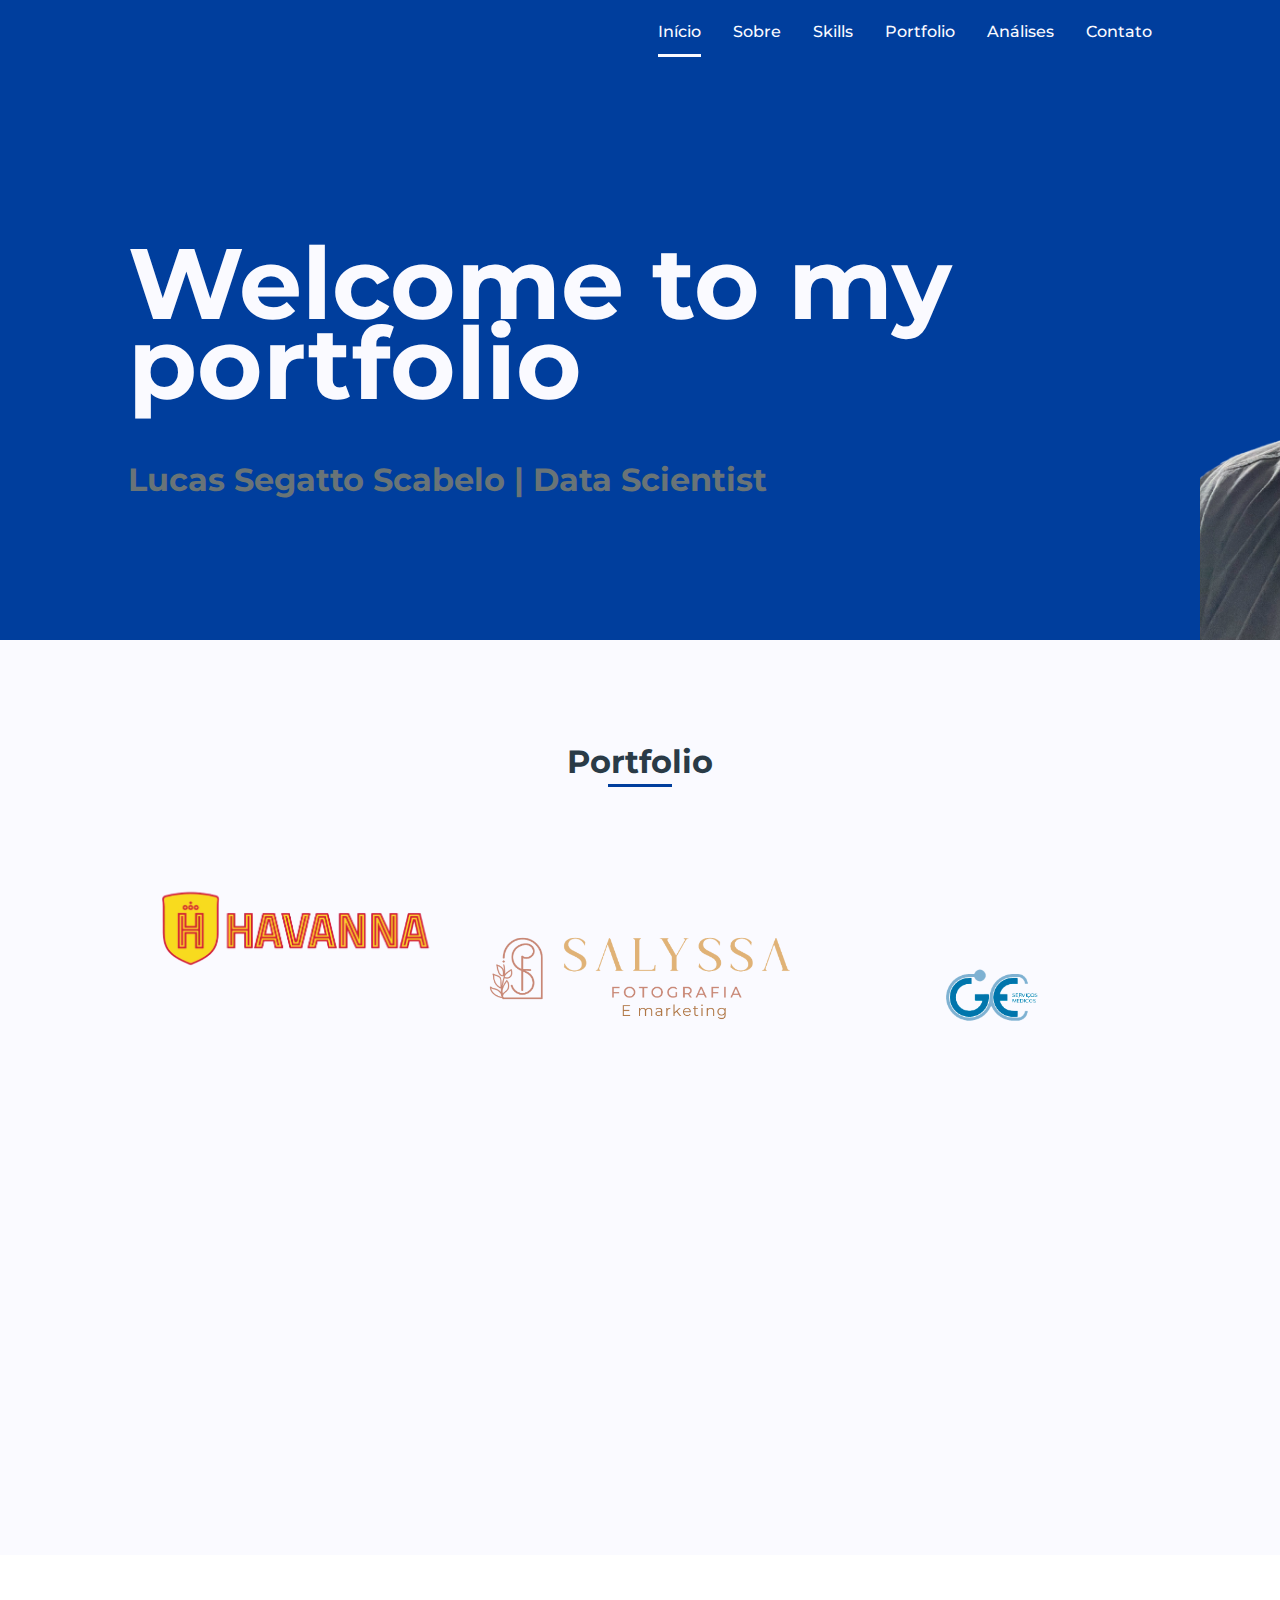
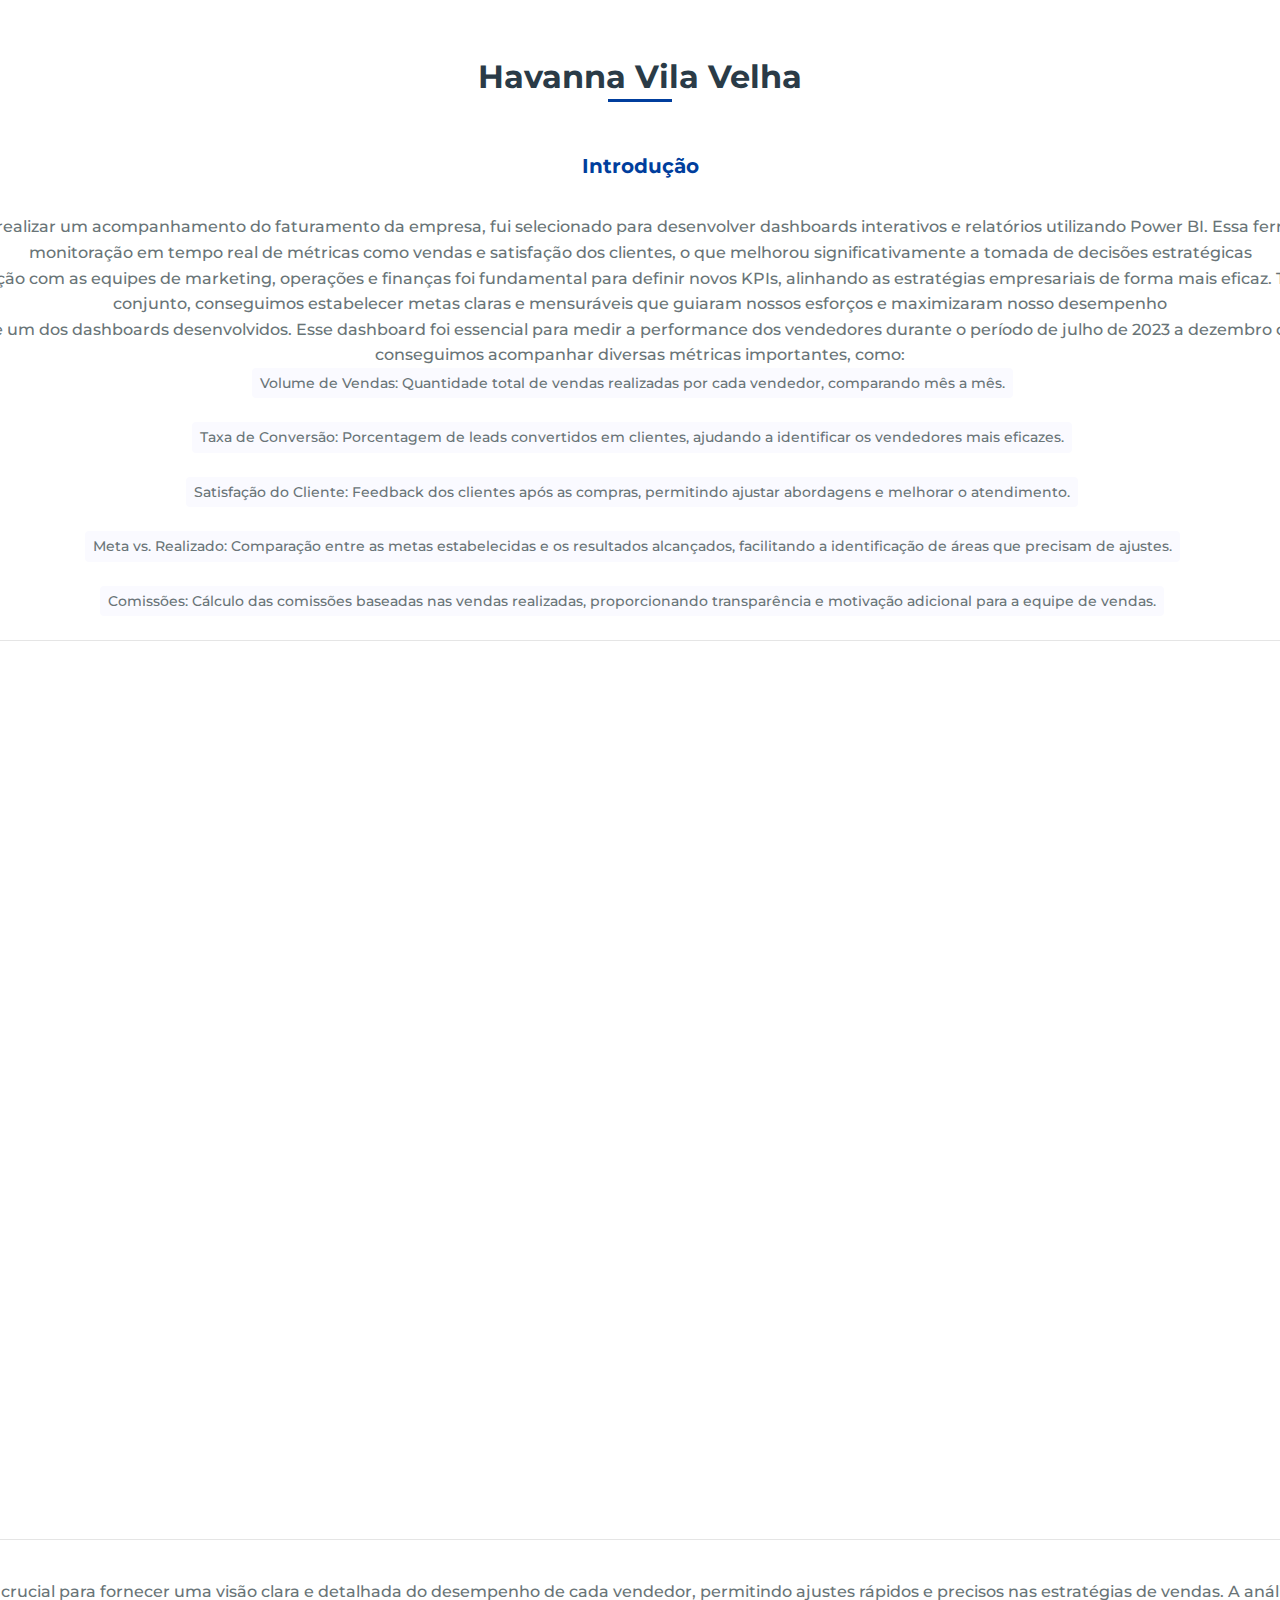
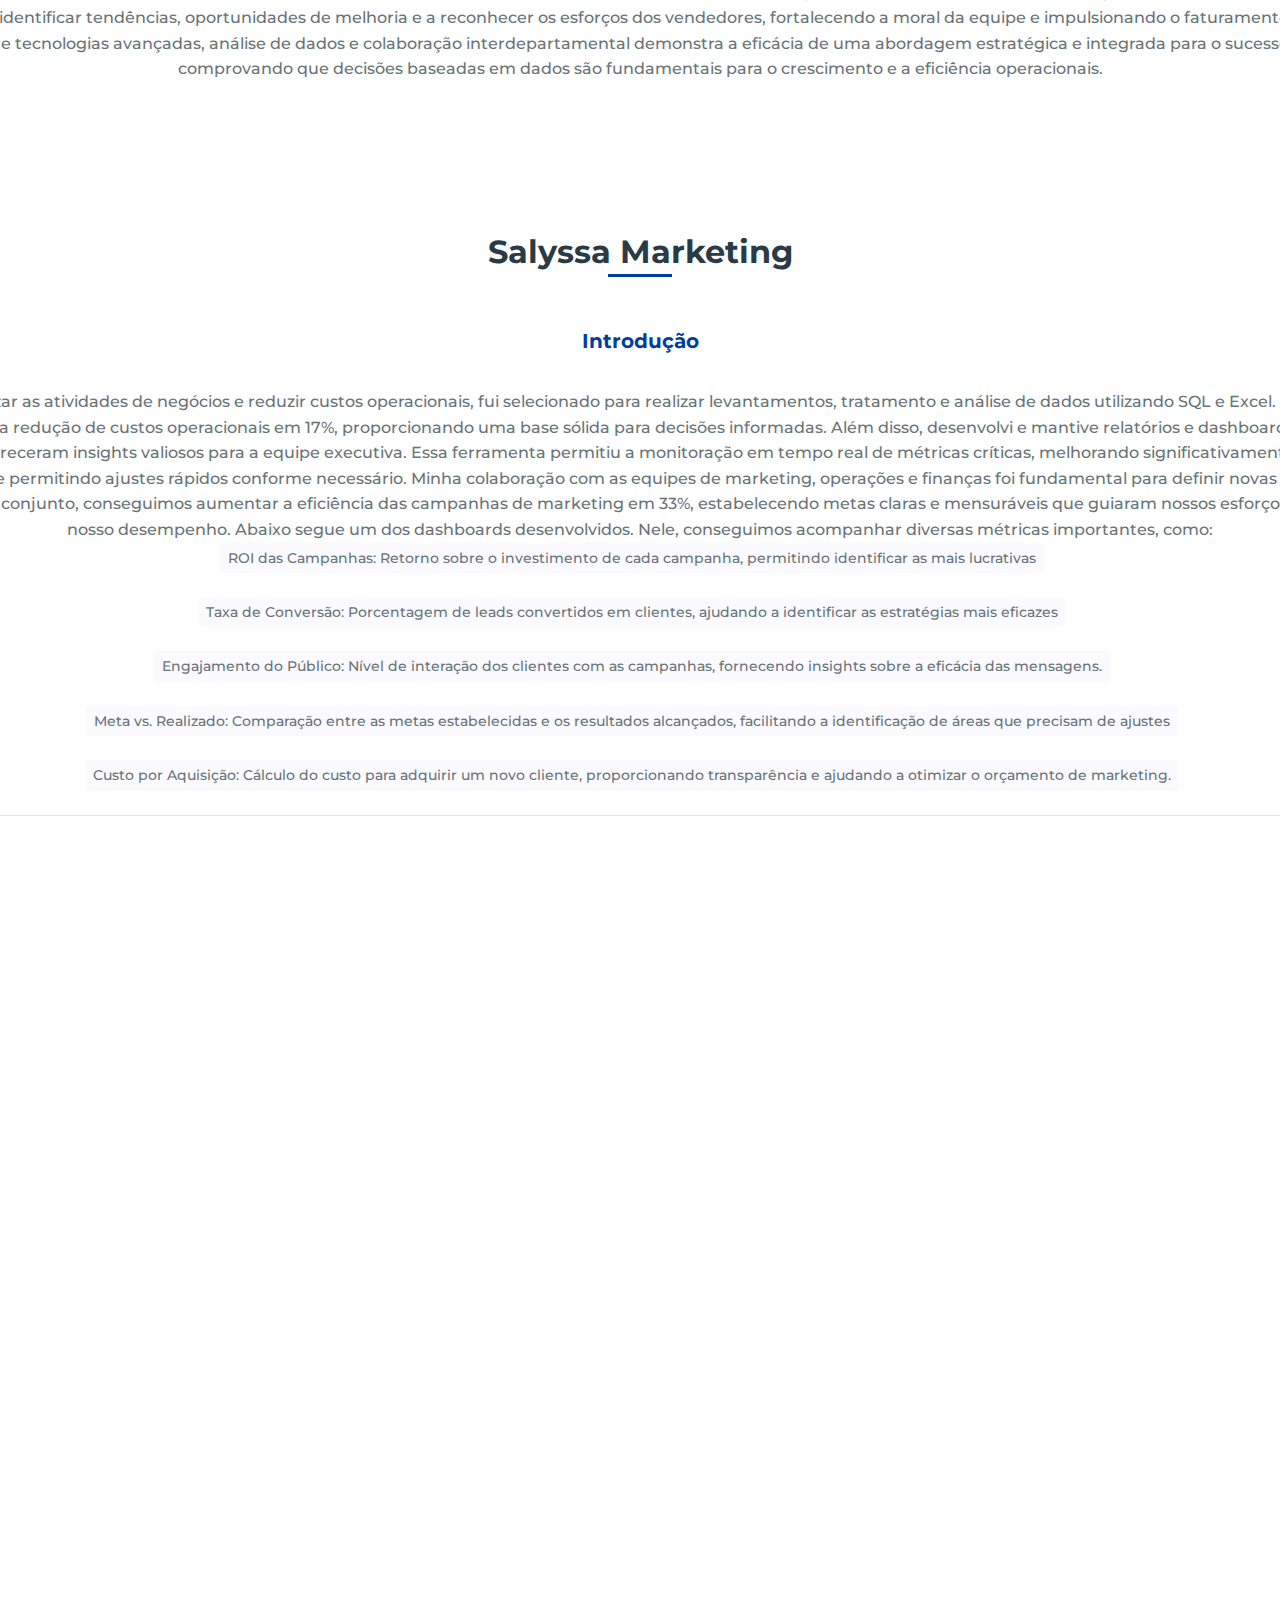
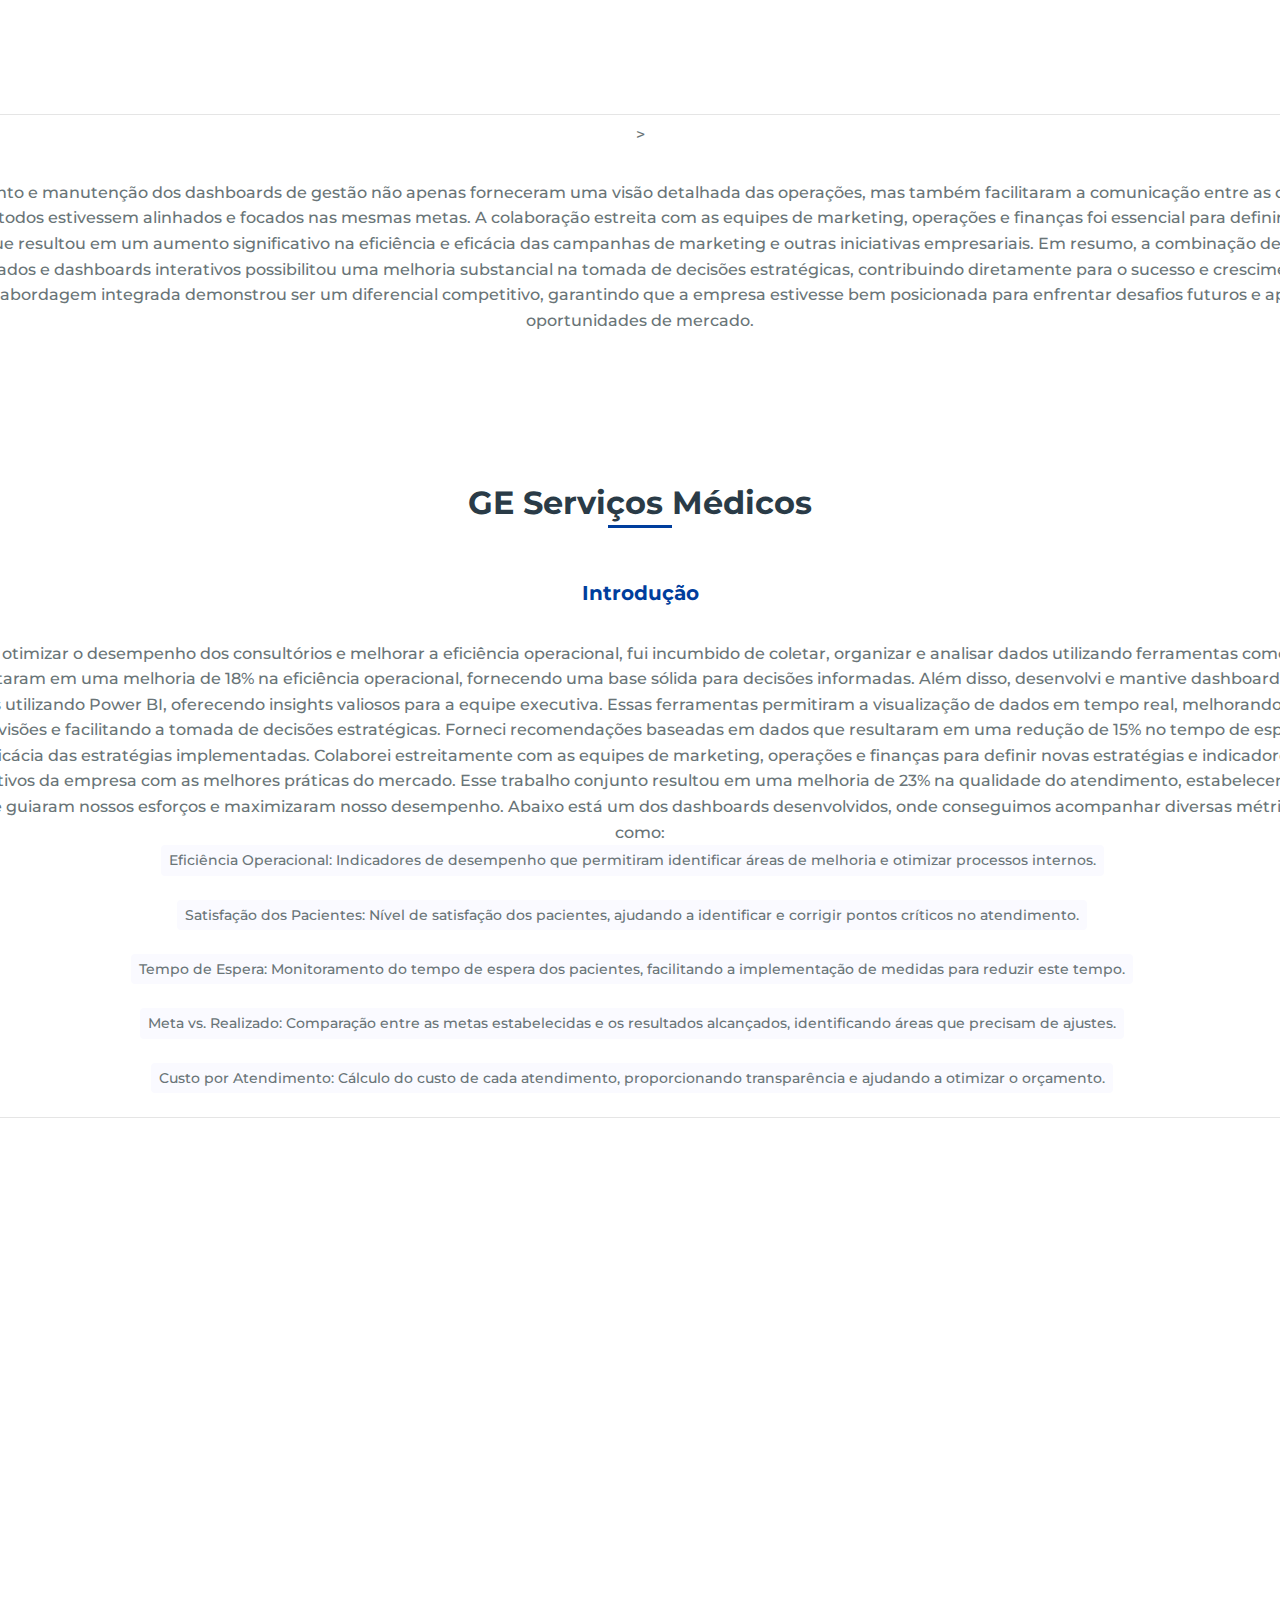
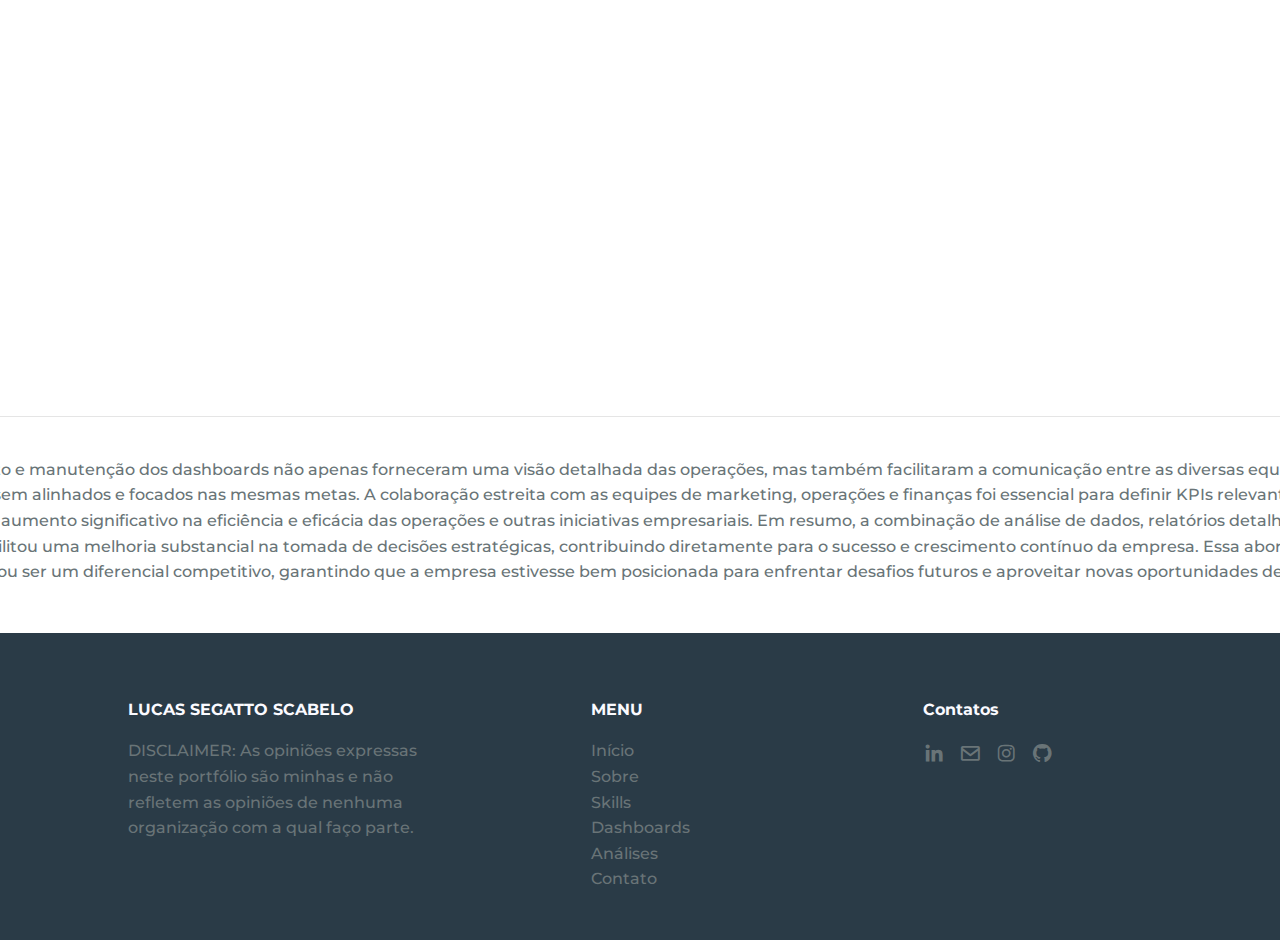
==== portfolio.html @ 65e7956f "Add files via upload" ====
<!DOCTYPE html>
<html lang="pt">

<head>
    <meta charset="UTF-8">
    <meta name="viewport" content="width=device-width, initial-scale=1.0">

    <!-- ===== CSS ===== -->
    <link rel="stylesheet" href="styles.css">

    <!-- ===== BOX ICONS ===== -->
    <link href='https://cdn.jsdelivr.net/npm/boxicons@2.0.5/css/boxicons.min.css' rel='stylesheet'>

    <title>Lucas Scabelo - Portfolio</title>
</head>

<body>
    <!--===== HEADER =====-->
    <header class="l-header">
        <nav class="nav bd-grid">
            <div>
                <a href="#" class="nav__logo"></a>
            </div>

            <div class="nav__menu" id="nav-menu">
                <ul class="nav__list">
                    <li class="nav__item"><a href="index.html#home" class="nav__link active">Início</a></li>
                    <li class="nav__item"><a href="index.html#about" class="nav__link">Sobre</a></li>
                    <li class="nav__item"><a href="index.html#skills" class="nav__link">Skills</a></li>
                    <li class="nav__item"><a href="index.html#portfolio" class="nav__link">Portfolio</a></li>
                    <li class="nav__item"><a href="index.html#análises" class="nav__link">Análises</a></li>
                    <li class="nav__item"><a href="index.html#contact" class="nav__link">Contato</a></li>
                </ul>
            </div>

            <div class="nav__toggle" id="nav-toggle">
                <i class='bx bx-menu'></i>
            </div>
        </nav>
    </header>

    <main class="l-main">
        <!--===== HOME =====-->
        <section class="home" id="home">
            <div class="home__container bd-grid">
                <h1 class="home__title"><span></span><br>Welcome to my portfolio</h1>
                <h1 class="home__sub"><br>Lucas Segatto Scabelo | Data Scientist</h1>

                <img src="img/lucas perfil p site.png" alt="" class="home__img">
            </div>
        </section>


        <!--===== PORTFOLIO =====-->
        <section class="portfolio section" id="portfolio">
            <h2 class="section-title">Portfolio</h2>

            <div class="portfolio__container bd-grid">
                <div class="portfolio__img">
                    <img src="img/Havanna.png" alt="">

                    <div class="portfolio__link">
                        <a href="#havanna" class="portfolio__link-name">Clique e saiba mais</a>
                    </div>
                </div>
                <div class="portfolio__img">
                    <img src="img/PP1.png" alt="">

                    <div class="portfolio__link">
                        <a href="#smkt" class="portfolio__link-name">Clique e saiba mais</a>
                    </div>
                </div>
                <div class="portfolio__img">
                    <img src="img/logoge.png" alt="">

                    <div class="portfolio__link">
                        <a href="#ge" class="portfolio__link-name">Clique e saiba mais</a>
                    </div>
                </div>
            </div>
        </section>

        <!--===== JOBS =====-->
        <section class="job section" id="havanna">
            <h2 class="section-title">Havanna Vila Velha</h2>

            <div class="job__container bd-grid">
                <div>
                    <h2 class="job__subtitle">Introdução</h2>
                    <p class="job__text">
                    <p>Com o objetivo de realizar um acompanhamento do faturamento da empresa, fui selecionado para
                        desenvolver dashboards interativos e relatórios utilizando Power BI. Essa ferramenta permitiu a
                        monitoração em tempo real de métricas como vendas e satisfação dos clientes, o que melhorou
                        significativamente a tomada de decisões estratégicas</p>
                    <p>Minha colaboração com as equipes de marketing, operações e finanças foi fundamental para definir
                        novos KPIs, alinhando as estratégias empresariais de forma mais eficaz. Trabalhando em conjunto,
                        conseguimos estabelecer metas claras e mensuráveis que guiaram nossos esforços e maximizaram
                        nosso desempenho</p>
                    <p>Abaixo segue um dos dashboards desenvolvidos. Esse dashboard foi essencial para medir a
                        performance dos vendedores durante o período de julho de 2023 a dezembro de 2023. Nele,
                        conseguimos acompanhar diversas métricas importantes, como:</p>
                    <span class="job__name">Volume de Vendas: Quantidade total de vendas realizadas por cada
                        vendedor, comparando mês a mês.</span>
                    <span class="job__name">Taxa de Conversão: Porcentagem de leads convertidos em clientes, ajudando
                        a identificar os vendedores mais eficazes.</span>
                    <span class="job__name">Satisfação do Cliente: Feedback dos clientes após as compras, permitindo
                        ajustar abordagens e melhorar o atendimento.</span>
                    <span class="job__name">Meta vs. Realizado: Comparação entre as metas estabelecidas e os
                        resultados alcançados, facilitando a identificação de áreas que precisam de ajustes.</span>
                    <span class="job__name">Comissões: Cálculo das comissões baseadas nas vendas realizadas,
                        proporcionando transparência e motivação adicional para a equipe de vendas.</span>
                    </p>
                    <div class="job__figma">
                        <iframe
                            src="https://www.figma.com/embed?embed_host=share&url=https%3A%2F%2Fwww.figma.com%2Fboard%2FY4GLooXbwKosil0vWLLkoc%2FUntitled%3Fnode-id%3D0-1%26t%3DgYXN5cGsovQPwvIo-1"
                            allowfullscreen>
                        </iframe>
                    </div>
                    <p class="job__text">
                        <p>Este dashboard foi crucial para fornecer uma visão clara e detalhada do desempenho de cada vendedor, permitindo ajustes rápidos e precisos nas estratégias de vendas. A análise contínua desses dados ajudou a identificar tendências, oportunidades de melhoria e a reconhecer os esforços dos vendedores, fortalecendo a moral da equipe e impulsionando o faturamento da empresa.

                            A combinação de tecnologias avançadas, análise de dados e colaboração interdepartamental demonstra a eficácia de uma abordagem estratégica e integrada para o sucesso empresarial, comprovando que decisões baseadas em dados são fundamentais para o crescimento e a eficiência operacionais.</p>
                        </div>
                </div>
            </div>
        </section>

        <section class="job section" id="smkt">
            <h2 class="section-title">Salyssa Marketing</h2>

            <div class="job__container bd-grid">
                <div>
                    <h2 class="job__subtitle">Introdução</h2>
                    <p class="job__text">
                    <p>Afim de otimizar as atividades de negócios e reduzir custos operacionais, fui selecionado para realizar levantamentos, tratamento e análise de dados utilizando SQL e Excel. Esses esforços resultaram em uma redução de custos operacionais em 17%, proporcionando uma base sólida para decisões informadas.

                        Além disso, desenvolvi e mantive relatórios e dashboards de gestão com o Tableau, que ofereceram insights valiosos para a equipe executiva. Essa ferramenta permitiu a monitoração em tempo real de métricas críticas, melhorando significativamente a precisão das previsões em 16% e permitindo ajustes rápidos conforme necessário.
                        
                        Minha colaboração com as equipes de marketing, operações e finanças foi fundamental para definir novas estratégias e KPIs. Trabalhando em conjunto, conseguimos aumentar a eficiência das campanhas de marketing em 33%, estabelecendo metas claras e mensuráveis que guiaram nossos esforços e maximizaram nosso desempenho.
                        
                        Abaixo segue um dos dashboards desenvolvidos. Nele, conseguimos acompanhar diversas métricas importantes, como:</p>
                    <span class="job__name">ROI das Campanhas: Retorno sobre o investimento de cada campanha, permitindo identificar as mais lucrativas</span>
                    <span class="job__name">Taxa de Conversão: Porcentagem de leads convertidos em clientes, ajudando a identificar as estratégias mais eficazes</span>
                    <span class="job__name">Engajamento do Público: Nível de interação dos clientes com as campanhas, fornecendo insights sobre a eficácia das mensagens.</span>
                    <span class="job__name">Meta vs. Realizado: Comparação entre as metas estabelecidas e os resultados alcançados, facilitando a identificação de áreas que precisam de ajustes</span>
                    <span class="job__name">Custo por Aquisição: Cálculo do custo para adquirir um novo cliente, proporcionando transparência e ajudando a otimizar o orçamento de marketing.</span>
                    </p>
                    <div class="job__figma">
                        <iframe src="https://www.figma.com/embed?embed_host=share&url=https%3A%2F%2Fwww.figma.com%2Fboard%2F5bETlEonFgT632VH9O05TQ%2FUntitled%3Fnode-id%3D0-1%26t%3DLpXShXlK5J8L3iCz-1" allowfullscreen></iframe>>
                    </div>
                    <p class="job__text">
                        <p>O desenvolvimento e manutenção dos dashboards de gestão não apenas forneceram uma visão detalhada das operações, mas também facilitaram a comunicação entre as diversas equipes, assegurando que todos estivessem alinhados e focados nas mesmas metas. A colaboração estreita com as equipes de marketing, operações e finanças foi essencial para definir KPIs relevantes e mensuráveis, o que resultou em um aumento significativo na eficiência e eficácia das campanhas de marketing e outras iniciativas empresariais.

                            Em resumo, a combinação de análise de dados, relatórios detalhados e dashboards interativos possibilitou uma melhoria substancial na tomada de decisões estratégicas, contribuindo diretamente para o sucesso e crescimento contínuo da empresa. Essa abordagem integrada demonstrou ser um diferencial competitivo, garantindo que a empresa estivesse bem posicionada para enfrentar desafios futuros e aproveitar novas oportunidades de mercado.</p>
                        </div>
                </div>
            </div>
        </section>

        <section class="job section" id="ge">
            <h2 class="section-title">GE Serviços Médicos</h2>

            <div class="job__container bd-grid">
                <div>
                    <h2 class="job__subtitle">Introdução</h2>
                    <p class="job__text">
                    <p>CCom o objetivo de otimizar o desempenho dos consultórios e melhorar a eficiência operacional, fui incumbido de coletar, organizar e analisar dados utilizando ferramentas como SQL e Excel. Essas iniciativas resultaram em uma melhoria de 18% na eficiência operacional, fornecendo uma base sólida para decisões informadas. Além disso, desenvolvi e mantive dashboards e relatórios de métricas essenciais utilizando Power BI, oferecendo insights valiosos para a equipe executiva. Essas ferramentas permitiram a visualização de dados em tempo real, melhorando significativamente a precisão das previsões e facilitando a tomada de decisões estratégicas.

                        Forneci recomendações baseadas em dados que resultaram em uma redução de 15% no tempo de espera dos pacientes, demonstrando a eficácia das estratégias implementadas. Colaborei estreitamente com as equipes de marketing, operações e finanças para definir novas estratégias e indicadores de performance, alinhando os objetivos da empresa com as melhores práticas do mercado. Esse trabalho conjunto resultou em uma melhoria de 23% na qualidade do atendimento, estabelecendo metas claras e mensuráveis que guiaram nossos esforços e maximizaram nosso desempenho.
                        
                        Abaixo está um dos dashboards desenvolvidos, onde conseguimos acompanhar diversas métricas importantes, como:</p>
                    <span class="job__name">Eficiência Operacional: Indicadores de desempenho que permitiram identificar áreas de melhoria e otimizar processos internos.</span>
                    <span class="job__name">Satisfação dos Pacientes: Nível de satisfação dos pacientes, ajudando a identificar e corrigir pontos críticos no atendimento.</span>
                    <span class="job__name">Tempo de Espera: Monitoramento do tempo de espera dos pacientes, facilitando a implementação de medidas para reduzir este tempo.</span>
                    <span class="job__name">Meta vs. Realizado: Comparação entre as metas estabelecidas e os resultados alcançados, identificando áreas que precisam de ajustes.</span>
                    <span class="job__name">Custo por Atendimento: Cálculo do custo de cada atendimento, proporcionando transparência e ajudando a otimizar o orçamento.</span>
                    </p>
                    <div class="job__figma">
                        <iframe src="https://www.figma.com/embed?embed_host=share&url=https%3A%2F%2Fwww.figma.com%2Fboard%2FRFiQFOo17V6sKvmDjatGm4%2Fge%3Fnode-id%3D0-1%26t%3D5Oy8ySLNA1azedUM-1" allowfullscreen></iframe>
                    </div>
                    <p class="job__text">
                        <p>O desenvolvimento e manutenção dos dashboards não apenas forneceram uma visão detalhada das operações, mas também facilitaram a comunicação entre as diversas equipes, assegurando que todos estivessem alinhados e focados nas mesmas metas. A colaboração estreita com as equipes de marketing, operações e finanças foi essencial para definir KPIs relevantes e mensuráveis, resultando em um aumento significativo na eficiência e eficácia das operações e outras iniciativas empresariais. Em resumo, a combinação de análise de dados, relatórios detalhados e dashboards interativos possibilitou uma melhoria substancial na tomada de decisões estratégicas, contribuindo diretamente para o sucesso e crescimento contínuo da empresa. Essa abordagem integrada demonstrou ser um diferencial competitivo, garantindo que a empresa estivesse bem posicionada para enfrentar desafios futuros e aproveitar novas oportunidades de mercado.</p>
                        </div>
                </div>
            </div>
        </section>


        <!--===== FOOTER =====-->
        <footer class="footer section">
            <div class="footer__container bd-grid">
                <div class="footer__data">
                    <h2 class="footer__title">LUCAS SEGATTO SCABELO</h2>
                    <p class="footer__text">DISCLAIMER: As opiniões expressas neste portfólio são minhas e não refletem
                        as opiniões de nenhuma organização com a qual faço parte.
                    </p>
                </div>

                <div class="footer__data">
                    <h2 class="footer__title">MENU</h2>
                    <ul>
                        <li><a href="#home" class="footer__link">Início</a></li>
                        <li><a href="#about" class="footer__link">Sobre</a></li>
                        <li><a href="#skills" class="footer__link">Skills</a></li>
                        <li><a href="#portfolio" class="footer__link">Dashboards</a></li>
                        <li><a href="#análises" class="footer__link">Análises</a></li>
                        <li><a href="#Contact" class="footer__link">Contato</a></li>
                    </ul>
                </div>

                <div class="footer__data">
                    <h2 class="footer__title">Contatos</h2>
                    <a href="https://www.linkedin.com/in/lucassegattoscabelo/" class="footer__social" target="_blank">
                        <i class='bx bxl-linkedin'></i>
                    </a>
                    <a href="mailto:lucassegattoscabelo@gmail.com" class="footer__social">
                        <i class='bx bx-envelope'></i>
                    </a>
                    <a href="https://www.instagram.com/lucascabeloo" class="footer__social" target="_blank">
                        <i class='bx bxl-instagram'></i>
                    </a>
                    <a href="https://github.com/LucasSScabelo" class="footer__social"><i class='bx bxl-github'></i></a>
                </div>
            </div>
        </footer>
        <!--===== MAIN JS =====-->
        <script src="main.js"></script>
</body>

</html>
---- styles.css ----
/*===== GOOGLE FONTS =====*/
@import url("https://fonts.googleapis.com/css2?family=Montserrat:wght@500;600;700&display=swap");

/*===== VARIABLES CSS =====*/
:root{
    --header-height: 3rem;
    --font-medium: 500;
}

/*===== Colores =====*/
:root{
    --first-color: #003e9d;
    --white-color: #FAFAFF;
    --dark-color: #2A3B47;
    --text-color: #697477;
}

/*===== Fuente y tipografia =====*/
:root{
    --body-font: 'Montserrat', sans-serif;
    --big-font-size: 6.25rem;
    --h2-font-size: 1.25rem;
    --normal-font-size: .938rem;
    --small-font-size: .813rem;
}
@media screen and (min-width: 768px){
    :root{
        --big-font-size: 10.5rem;
        --h2-font-size: 2rem;
        --normal-font-size: 1rem;
        --small-font-size: .875rem;
    }
}

/*===== Margenes =====*/
:root{
    --mb-1: .5rem;
    --mb-2: 1rem;
    --mb-3: 1.5rem;
    --mb-4: 2rem;
}

/*===== z index =====*/
:root{
    --z-fixed: 100;
}

/*===== BASE =====*/
*,::before,::after{
    box-sizing: border-box;
}
html{
    scroll-behavior: smooth;
}
body{
    margin: var(--header-height) 0 0 0;
    font-family: var(--body-font);
    font-size: var(--normal-font-size);
    font-weight: var(--font-medium);
    color: var(--text-color);
    line-height: 1.6;
}
h1,h2,p{
    margin: 0;
}
ul{
    margin: 0;
    padding: 0;
    list-style: none;
}
a{
    text-decoration: none;
    color: var(--text-color);
}
img{
    max-width: 100%;
    height: auto;
    display: block;
}

/*===== CLASS CSS ===== */
.section{
    padding: 3rem 0;
}
.section-title{
    position: relative;
    font-size: var(--h2-font-size);
    color: var(--dark-color);
    margin: var(--mb-4) 0;
    text-align: center;
}
.section-title::after{
    position: absolute;
    content: "";
    width: 32px;
    height: .18rem;
    left: 0;
    right: 0;
    margin: auto;
    top: 2rem;
    background-color: var(--first-color);
}

/*===== LAYOUT =====*/
.bd-grid{
    max-width: 1024px;
    display: grid;
    grid-template-columns: 100%;
    grid-column-gap: 2rem;
    width: calc(100% - 2rem);
    margin-left: var(--mb-2);
    margin-right: var(--mb-2);
}
.l-header{
    width: 100%;
    position: fixed;
    top: 0;
    left: 0;
    z-index: var(--z-fixed);
    background-color: var(--first-color);
}

/*===== NAV =====*/
.nav{
    height: var(--header-height);
    display: flex;
    justify-content: space-between;
    align-items: center;
}
@media screen and (max-width: 768px){
    .nav__menu{
        position: fixed;
        top: var(--header-height);
        right: -100%;
        width: 80%;
        height: 100%;
        padding: 2rem;
        background-color: rgba(255,255,255,.3);
        transition: .5s;
        backdrop-filter: blur(10px);
    }
}
.nav__item{
    margin-bottom: var(--mb-4);
}
.nav__link{
    position: relative;
    color: var(--dark-color);
}
.nav__link:hover{
    color: var(--first-color);
}
.nav__logo{
    color: var(--white-color);
}
.nav__toggle{
    color: var(--white-color);
    font-size: 1.5rem;
    cursor: pointer;
}

/*=== Show menu ===*/
.show{
    right: 0;
}

/*Active menu*/
.active::after{
    position: absolute;
    content: "";
    width: 100%;
    height: .18rem;
    left: 0;
    top: 2rem;
    background-color: var(--first-color);
}

/*===== HOME =====*/
.home{
    position: relative;
    background-color: var(--first-color);
    overflow: hidden;
}
.home__container{
    height: calc(100vh - var(--header-height));
    row-gap: 5rem;
}
.home__title{
    align-self: flex-end;
    font-size: 100px;
    color: var(--white-color);
    line-height: .8;
}
.home__title span{
    text-shadow: 0 20px 25px rgba(0,0,0,.5);
}
.home__scroll{
    align-self: flex-end;
    padding-bottom: var(--mb-4);
}
.home__scroll-link{
    writing-mode: vertical-lr;
    transform: rotate(-180deg);
    color: var(--white-color);
}
.home__img{
    position: absolute;
    right: 0;
    left: 1200px;
    bottom: 0;
    width: 295px;
}

/* ===== ABOUT =====*/
.about__container{
    justify-items: center;
    row-gap: 2rem;
    text-align: center;
}
.about__img{
    display: flex;
    justify-content: center;
    padding-top: 1rem;
    width: 120px;
    height: 120px;
    border-radius: 50%;
    overflow: hidden;
    max-width: none;
}
.about__img img {
    width: auto; 
    height: 100%; /* Ajusta a altura automaticamente para manter a proporção */
    max-width: none; /* Remove qualquer limite de largura máxima */
}
.about__subtitle{
    font-size: var(--h2-font-size);
    color: var(--first-color);
    margin-bottom: var(--mb-1);
}
.about__text{
    margin-bottom: var(--mb-4);
}
.about__profession{
    display: block;
    margin-bottom: var(--mb-4);
}
.about__social-icon{
    font-size: 1.4rem;
    margin: 0 var(--mb-1);
}
.about__social-icon:hover{
    color: var(--first-color);
}


.ge__img {
    display: flex;
    justify-content: center;
    padding-top: 1rem;
    width: 110%; /* Duplicando a largura */
    height: 110%; /* Duplicando a altura */
}



/* ===== JOB =====*/
.job__container{
    justify-items: center;
    row-gap: 2rem;
    text-align: center;
}

.job__subtitle{
    font-size: 20px;
    color: var(--first-color);
    margin-bottom: var(--mb-1);
}
.job__text{
    margin-bottom: var(--mb-4);
}
.job__figma iframe{
  border: 1px solid rgba(0, 0, 0, 0.1);
  width: 1600px;
  height: 900px;
}

.job__name{
    display: inline-block;
    font-size: var(--small-font-size);
    margin-right: var(--mb-2);
    margin-bottom: var(--mb-3);
    padding: .25rem .5rem;
    background-color: var(--white-color);
    border-radius: .25rem;
}

.job__name:hover{
    background-color: var(--first-color);
    color: var(--white-color);
}
/* ===== EXP =====*/
.exp__img{
    display: flex;
    justify-content: center;
    padding-top: 1rem;
    height: 70%;
    width: 70%;
    overflow: hidden;

}
.exp__img img{
    width: 300%;
}
/* ===== SKILLS =====*/
.skills__container{
    row-gap: 2rem;
}
.skills__subtitle{
    color: var(--first-color);
    margin-bottom: var(--mb-3);
}
.skills__name{
    display: inline-block;
    font-size: var(--small-font-size);
    margin-right: var(--mb-2);
    margin-bottom: var(--mb-3);
    padding: .25rem .5rem;
    background-color: var(--white-color);
    border-radius: .25rem;
}
.skills__name:hover{
    background-color: var(--first-color);
    color: var(--white-color);
}
.skills__img img{
    border-radius: .5rem;
}

/* ===== PORTFOLIO =====*/
.portfolio{
    background-color: var(--white-color);
}
.portfolio__container{
    justify-items: center;
    row-gap: 2rem;
}
.portfolio__img{
    position: relative;
    overflow: hidden;
}
.portfolio__img img{
    border-radius: .5rem;
}
.portfolio__link{
    position: absolute;
    bottom: -100%;
    width: 100%;
    height: 100%;
    display: flex;
    justify-content: center;
    align-items: center;
    background-color: rgba(255,255,255,.3);
    border-radius: .5rem;
    cursor: pointer;
    backdrop-filter: blur(10px);
    transition: .3s;
}
.portfolio__img:hover .portfolio__link{
    bottom: 0;
}
.portfolio__link-name{
    color: var(--dark-color);
    font-size: 30px;
}

/* ===== CONTACT =====*/
.contact__container{
    row-gap: 2rem;
}
.contact__subtitle{
    font-size: var(--normal-font-size);
    color: var(--first-color);
}
.contact__text{
    display: inline-block;
    margin-bottom: var(--mb-2);
}
.contact__inputs{
    display: grid;
    grid-template-columns: repeat(2, 1fr);
    column-gap: 1rem;
}
.contact__input{
    width: 100%;
    padding: .8rem;
    outline: none;
    border: 1.5px solid var(--dark-color);
    font-size: var(--normal-font-size);
    margin-bottom: var(--mb-4);
    border-radius: .5rem;
}
.contact__button{
    display: block;
    background-color: var(--first-color);
    color: var(--white-color);
    padding: .75rem 2.5rem;
    margin-left: auto;
    border-radius: .5rem;
    border: none;
    outline: none;
    font-size: var(--normal-font-size);
    cursor: pointer;
}

/* ===== FOOTER=====*/
.footer{
    background-color: var(--dark-color);
}
.footer__container{
    row-gap: 2rem;
}
.footer__title{
    font-size: var(--normal-font-size);
    color: var(--white-color);
    margin-bottom: var(--mb-2);
}
.footer__link{
    padding: .25rem 0;
}
.footer__link:hover{
    color: var(--first-color);
}
.footer__social{
    font-size: 1.4rem;
    margin-right: var(--mb-1);
}
.footer__social:hover{
    color: var(--first-color);
}

/* ===== MEDIA QUERIES =====*/
/* For small devices */
@media screen and (max-width: 320px) {
    .home__img {
      width: 230px;
    }
  }
  
  @media screen and (min-width: 768px){
      body{
          margin: 0;
      }
      .section{
          padding-top: 4rem;
      }
      .section-title{
          margin-bottom: 3rem;
      }
      .section-title::after{
          width: 64px;
          top: 3rem;
      }
  
      .nav{
          height: calc(var(--header-height) + 1rem);
      }
      .nav__list{
          display: flex;
      }
      .nav__item{
          margin-left: var(--mb-4);
          margin-bottom: 0;
      }
      .nav__toggle{
          display: none;
      }
      .nav__link{
          color: var(--white-color);
      }
      .nav__link:hover{
          color: var(--white-color);
      }
      .active::after{
          background-color: var(--white-color);
      }
  
      .home__container{
          height: 100vh;
          grid-template-rows: 1.7fr 1fr;
          row-gap: 0;
      }
      .home__img{
          width: 524px;
          right: 10%;
      }
  
      .about__container{
          grid-template-columns: repeat(2, 1fr);
          align-items: center;
          text-align: initial;
          padding: 4rem 0;
      }
      .about__img{
          width: 200px;
          height: 200px;
      }
      .about__img img{
          width: 165px;
      }
  
      .skills__container{
          grid-template-columns: repeat(2, 1fr);
          align-items: center;
      }
  
      .portfolio__container{
          grid-template-columns: repeat(3, 1fr);
          grid-template-rows: repeat(2, 1fr);
          column-gap: 2rem;
      }
  
      .contact__container{
          grid-template-columns: repeat(2, 1fr);
          justify-items: center;
      }
      .contact__form{
          width: 380px;
      }
  
      .footer__container{
          grid-template-columns: repeat(3, 1fr);
          justify-items: center;
      }
  }
  
  @media screen and (min-width: 1024px){
      .bd-grid{
          margin-left: auto;
          margin-right: auto;
      }
  }
  
  /* For tall screens on mobiles y desktop*/
  @media screen and (min-height: 721px) {
      .home__container {
          height: 640px;
      }
      .home__img {
          width: 500px;
          right: 24%;
      }
  }
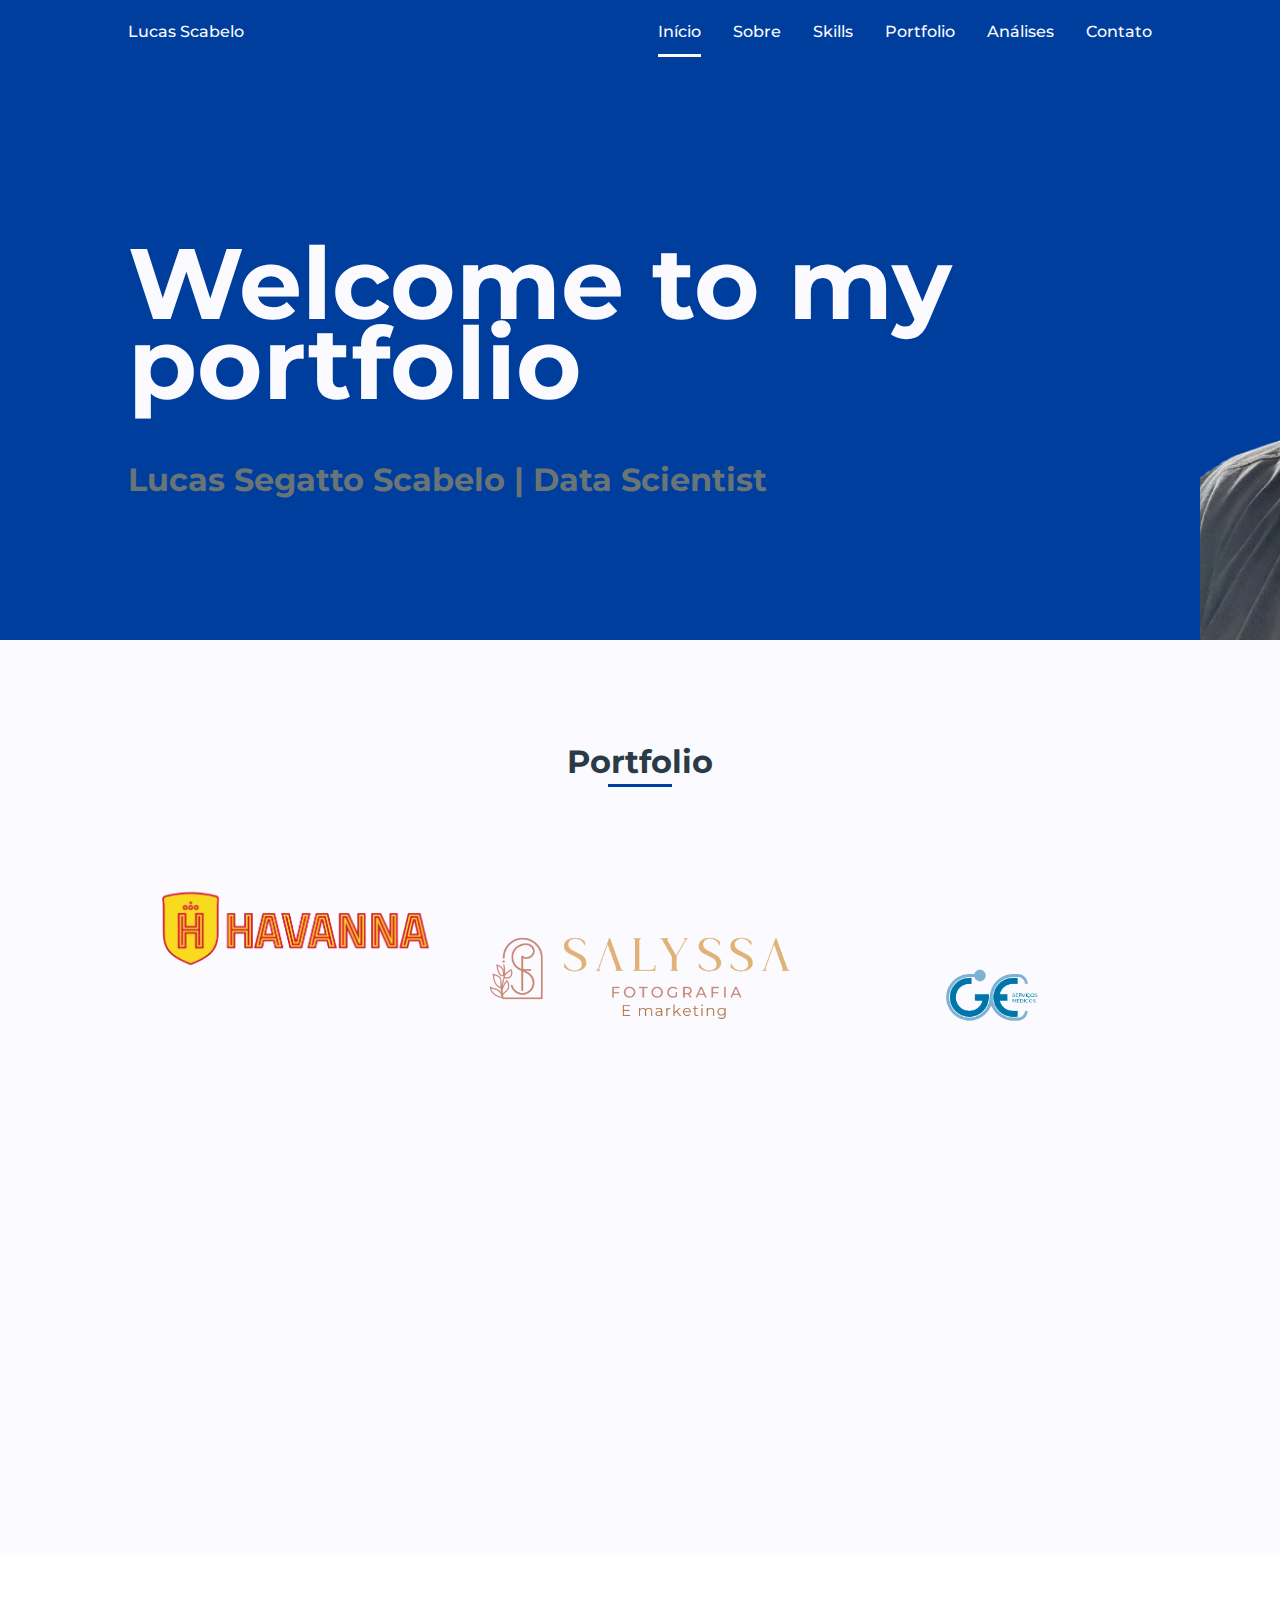
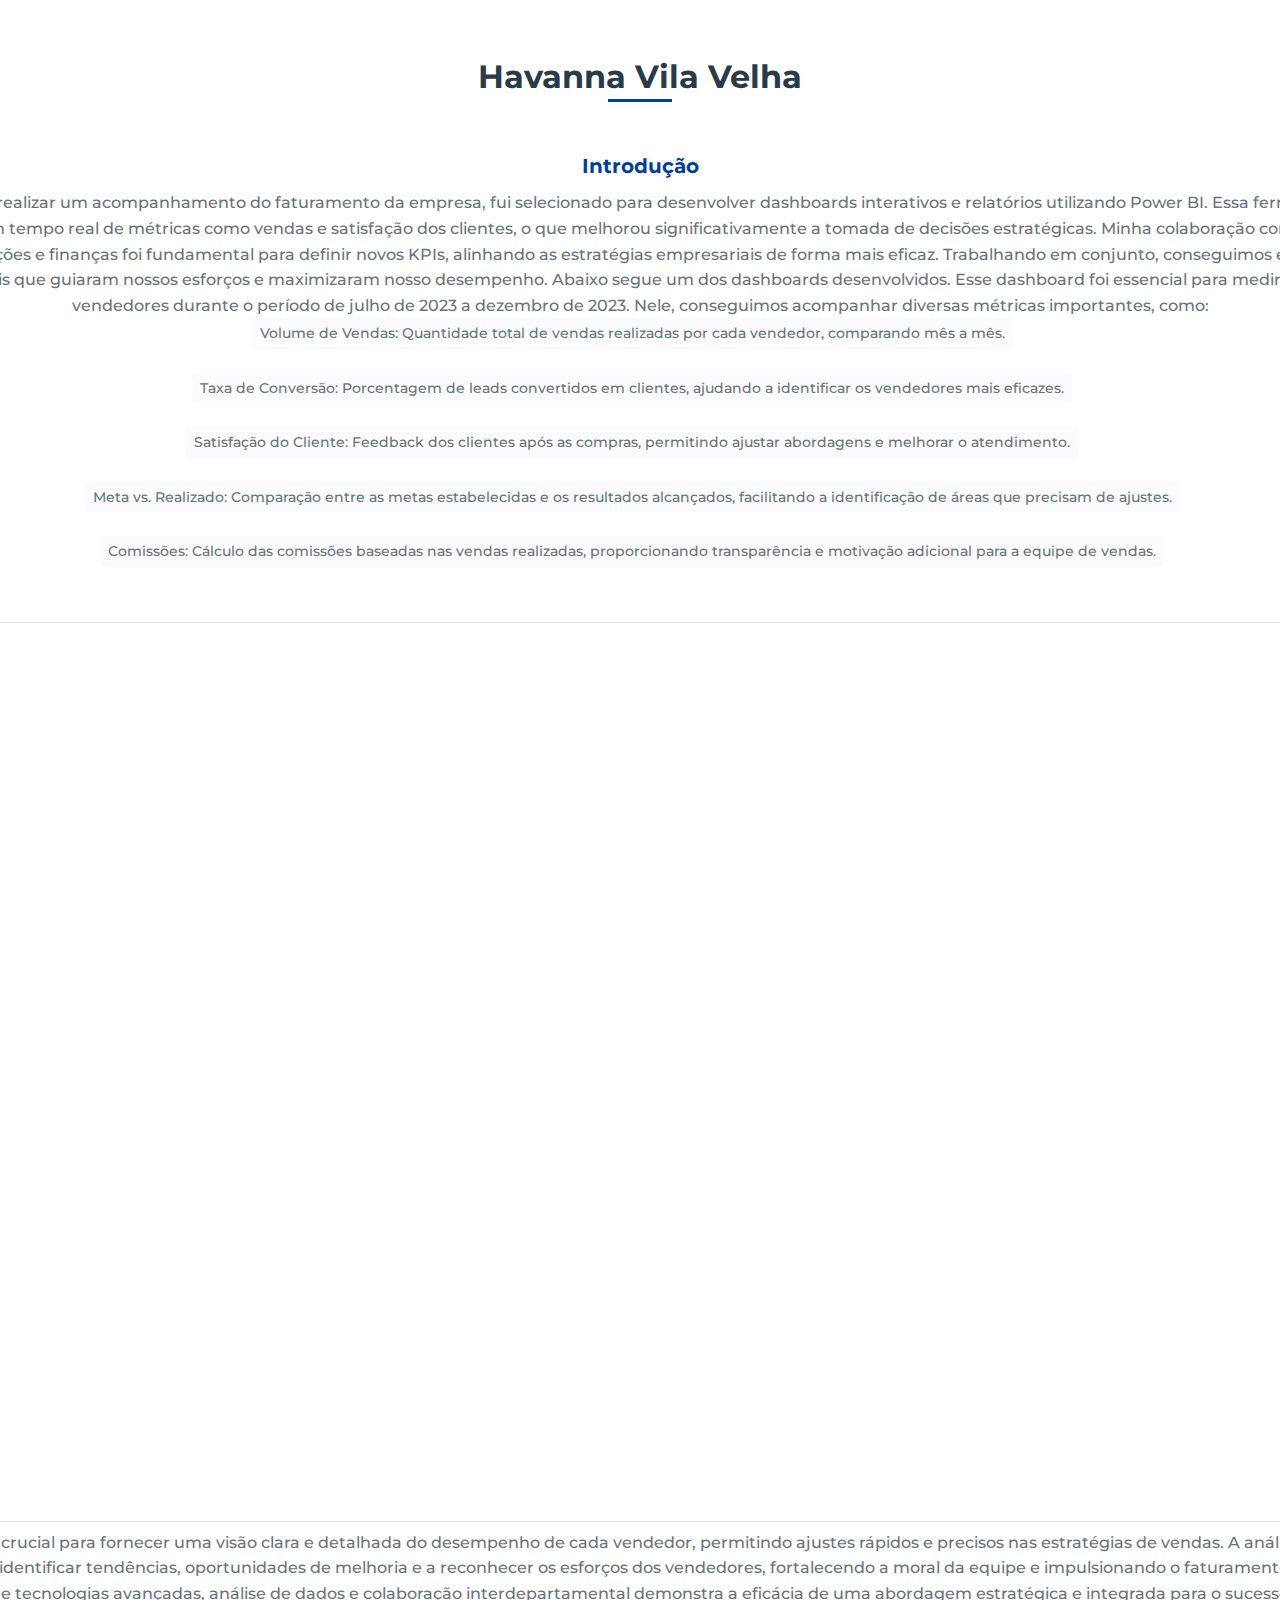
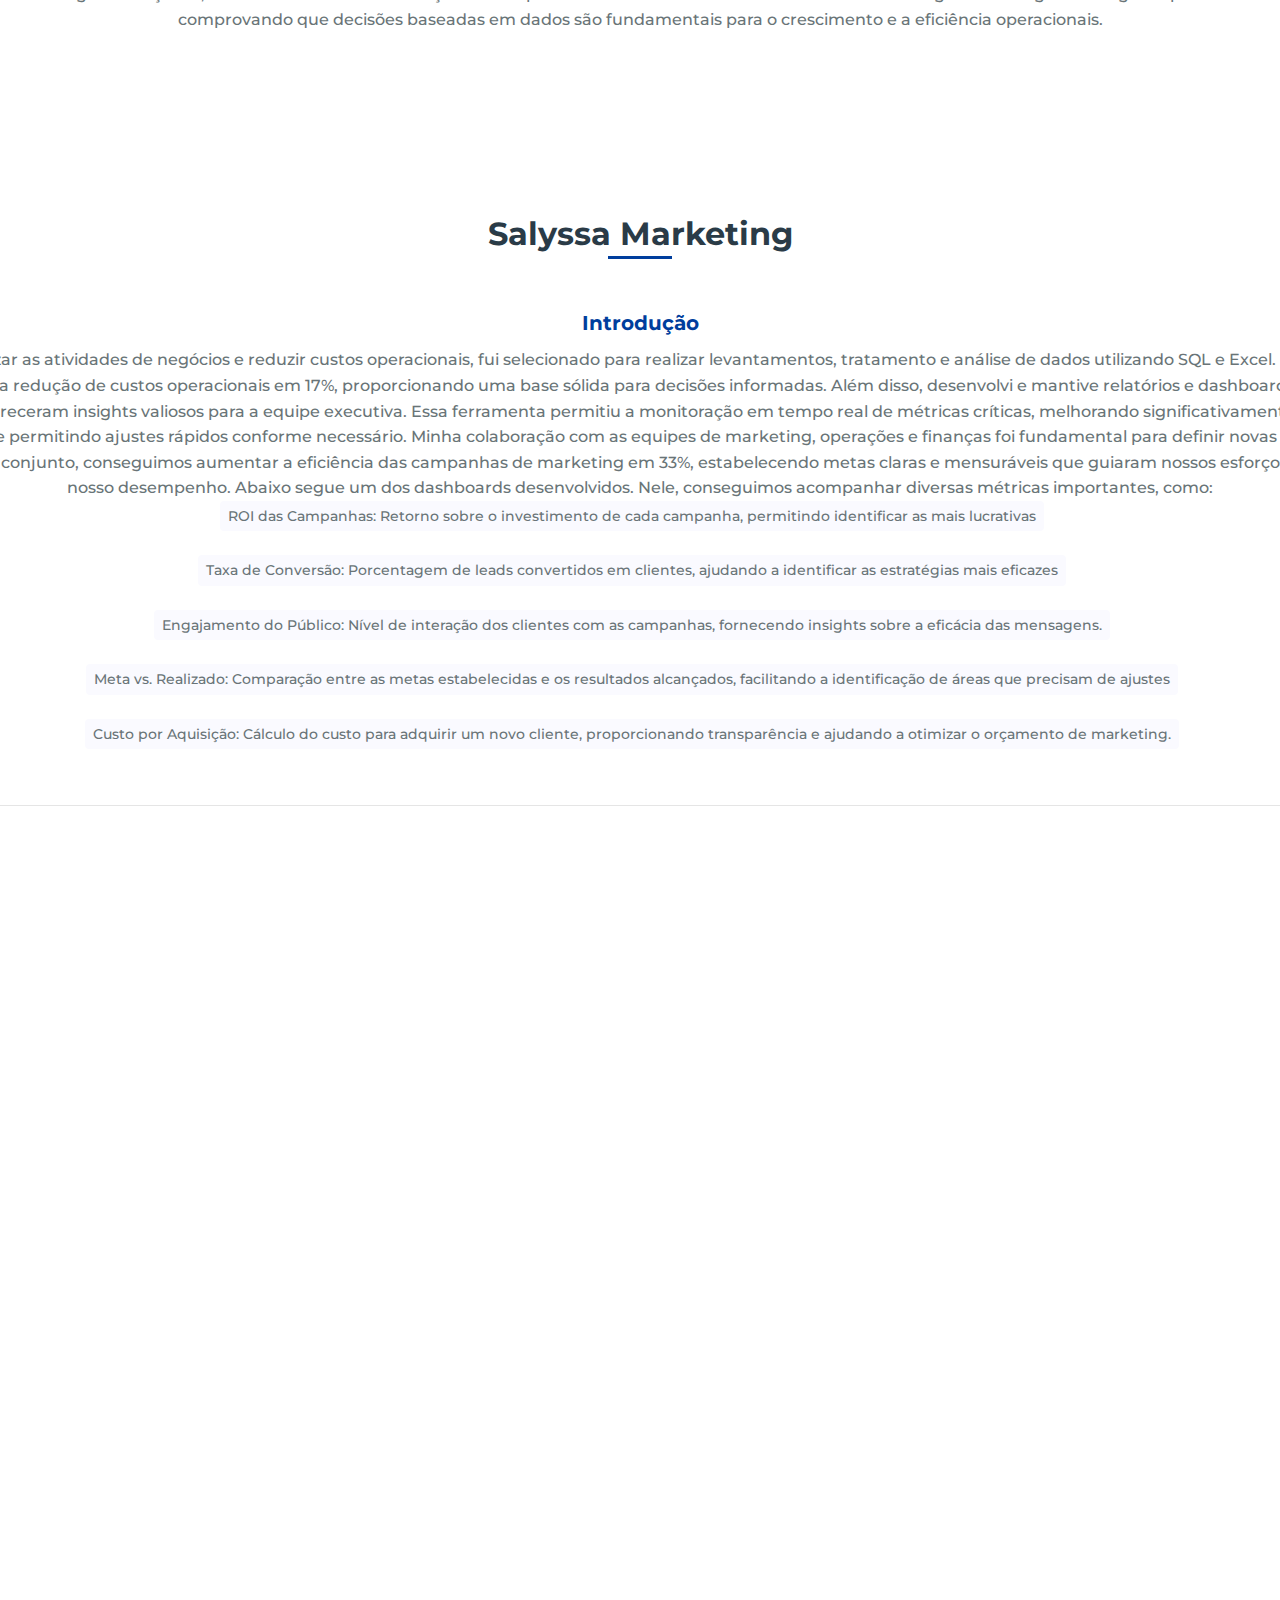
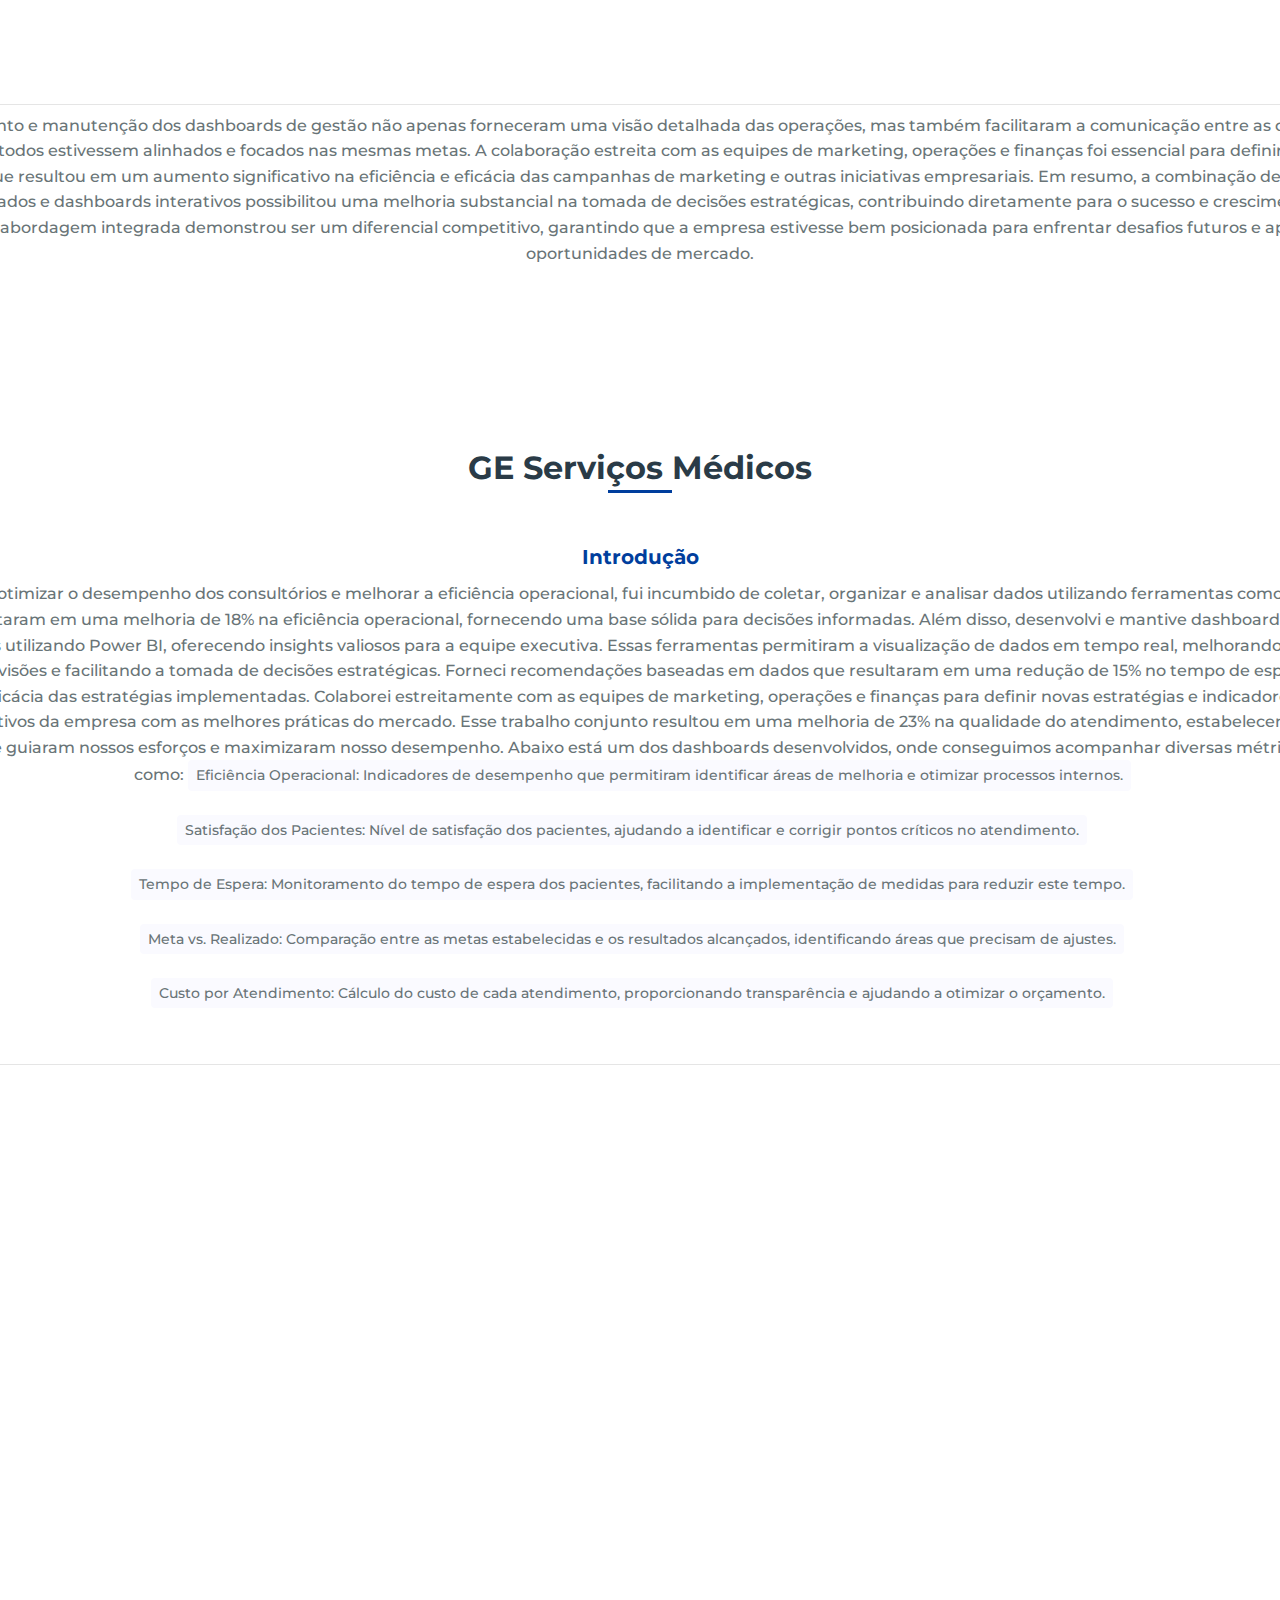
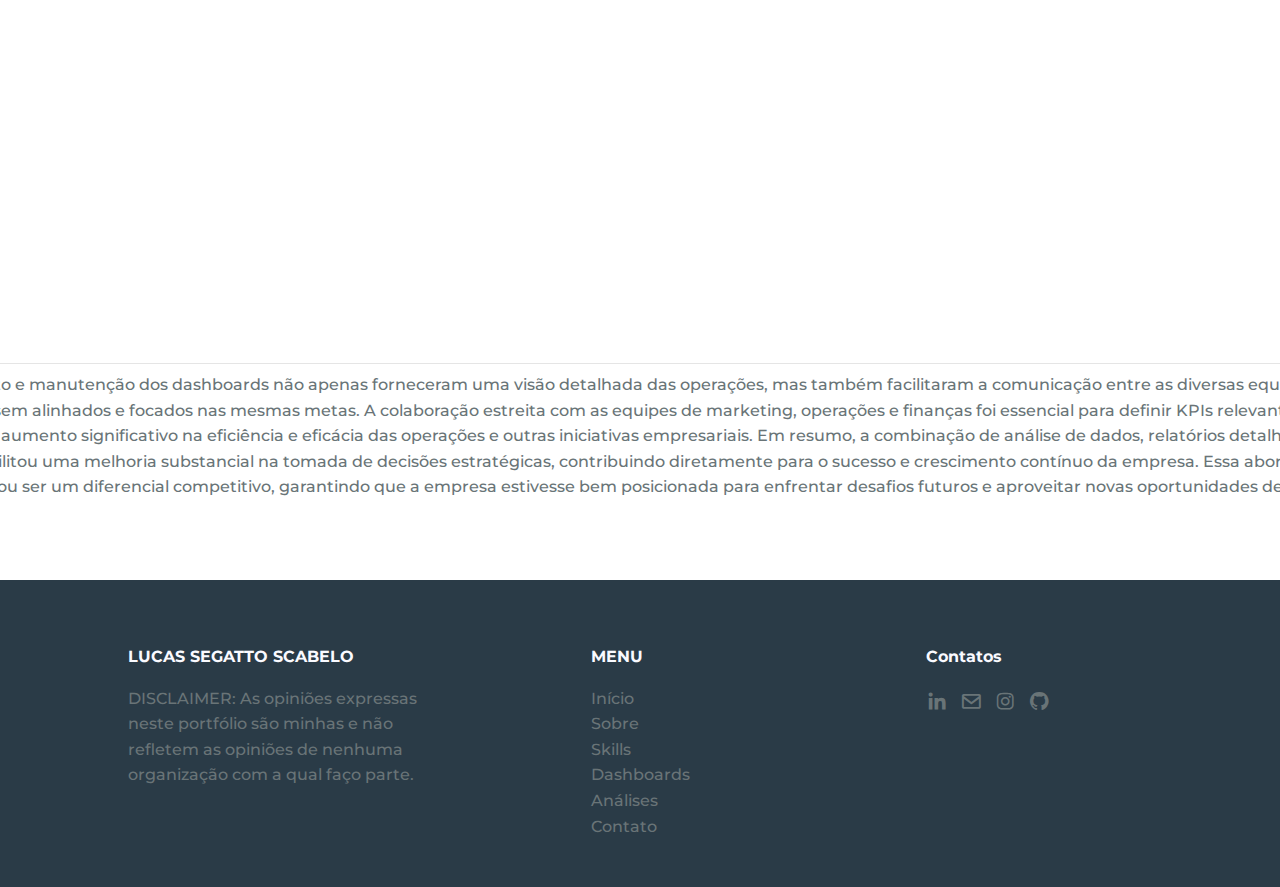
==== commit e25a0e79: "Add files via upload" ====
--- a/portfolio.html
+++ b/portfolio.html
@@ -19,7 +19,7 @@
     <header class="l-header">
         <nav class="nav bd-grid">
             <div>
-                <a href="#" class="nav__logo"></a>
+                <a href="#" class="nav__logo">Lucas Scabelo</a>
             </div>
 
             <div class="nav__menu" id="nav-menu">
@@ -45,34 +45,28 @@
             <div class="home__container bd-grid">
                 <h1 class="home__title"><span></span><br>Welcome to my portfolio</h1>
                 <h1 class="home__sub"><br>Lucas Segatto Scabelo | Data Scientist</h1>
-
                 <img src="img/lucas perfil p site.png" alt="" class="home__img">
             </div>
         </section>
 
-
         <!--===== PORTFOLIO =====-->
         <section class="portfolio section" id="portfolio">
             <h2 class="section-title">Portfolio</h2>
-
             <div class="portfolio__container bd-grid">
                 <div class="portfolio__img">
                     <img src="img/Havanna.png" alt="">
-
                     <div class="portfolio__link">
                         <a href="#havanna" class="portfolio__link-name">Clique e saiba mais</a>
                     </div>
                 </div>
                 <div class="portfolio__img">
                     <img src="img/PP1.png" alt="">
-
                     <div class="portfolio__link">
                         <a href="#smkt" class="portfolio__link-name">Clique e saiba mais</a>
                     </div>
                 </div>
                 <div class="portfolio__img">
                     <img src="img/logoge.png" alt="">
-
                     <div class="portfolio__link">
                         <a href="#ge" class="portfolio__link-name">Clique e saiba mais</a>
                     </div>
@@ -83,62 +77,40 @@
         <!--===== JOBS =====-->
         <section class="job section" id="havanna">
             <h2 class="section-title">Havanna Vila Velha</h2>
-
             <div class="job__container bd-grid">
                 <div>
                     <h2 class="job__subtitle">Introdução</h2>
                     <p class="job__text">
-                    <p>Com o objetivo de realizar um acompanhamento do faturamento da empresa, fui selecionado para
-                        desenvolver dashboards interativos e relatórios utilizando Power BI. Essa ferramenta permitiu a
-                        monitoração em tempo real de métricas como vendas e satisfação dos clientes, o que melhorou
-                        significativamente a tomada de decisões estratégicas</p>
-                    <p>Minha colaboração com as equipes de marketing, operações e finanças foi fundamental para definir
-                        novos KPIs, alinhando as estratégias empresariais de forma mais eficaz. Trabalhando em conjunto,
-                        conseguimos estabelecer metas claras e mensuráveis que guiaram nossos esforços e maximizaram
-                        nosso desempenho</p>
-                    <p>Abaixo segue um dos dashboards desenvolvidos. Esse dashboard foi essencial para medir a
-                        performance dos vendedores durante o período de julho de 2023 a dezembro de 2023. Nele,
-                        conseguimos acompanhar diversas métricas importantes, como:</p>
-                    <span class="job__name">Volume de Vendas: Quantidade total de vendas realizadas por cada
-                        vendedor, comparando mês a mês.</span>
-                    <span class="job__name">Taxa de Conversão: Porcentagem de leads convertidos em clientes, ajudando
-                        a identificar os vendedores mais eficazes.</span>
-                    <span class="job__name">Satisfação do Cliente: Feedback dos clientes após as compras, permitindo
-                        ajustar abordagens e melhorar o atendimento.</span>
-                    <span class="job__name">Meta vs. Realizado: Comparação entre as metas estabelecidas e os
-                        resultados alcançados, facilitando a identificação de áreas que precisam de ajustes.</span>
-                    <span class="job__name">Comissões: Cálculo das comissões baseadas nas vendas realizadas,
-                        proporcionando transparência e motivação adicional para a equipe de vendas.</span>
+                    Com o objetivo de realizar um acompanhamento do faturamento da empresa, fui selecionado para desenvolver dashboards interativos e relatórios utilizando Power BI. Essa ferramenta permitiu a monitoração em tempo real de métricas como vendas e satisfação dos clientes, o que melhorou significativamente a tomada de decisões estratégicas.
+                    Minha colaboração com as equipes de marketing, operações e finanças foi fundamental para definir novos KPIs, alinhando as estratégias empresariais de forma mais eficaz. Trabalhando em conjunto, conseguimos estabelecer metas claras e mensuráveis que guiaram nossos esforços e maximizaram nosso desempenho.
+                    Abaixo segue um dos dashboards desenvolvidos. Esse dashboard foi essencial para medir a performance dos vendedores durante o período de julho de 2023 a dezembro de 2023. Nele, conseguimos acompanhar diversas métricas importantes, como:
+                    <span class="job__name">Volume de Vendas: Quantidade total de vendas realizadas por cada vendedor, comparando mês a mês.</span>
+                    <span class="job__name">Taxa de Conversão: Porcentagem de leads convertidos em clientes, ajudando a identificar os vendedores mais eficazes.</span>
+                    <span class="job__name">Satisfação do Cliente: Feedback dos clientes após as compras, permitindo ajustar abordagens e melhorar o atendimento.</span>
+                    <span class="job__name">Meta vs. Realizado: Comparação entre as metas estabelecidas e os resultados alcançados, facilitando a identificação de áreas que precisam de ajustes.</span>
+                    <span class="job__name">Comissões: Cálculo das comissões baseadas nas vendas realizadas, proporcionando transparência e motivação adicional para a equipe de vendas.</span>
                     </p>
                     <div class="job__figma">
-                        <iframe
-                            src="https://www.figma.com/embed?embed_host=share&url=https%3A%2F%2Fwww.figma.com%2Fboard%2FY4GLooXbwKosil0vWLLkoc%2FUntitled%3Fnode-id%3D0-1%26t%3DgYXN5cGsovQPwvIo-1"
-                            allowfullscreen>
-                        </iframe>
+                        <iframe src="https://www.figma.com/embed?embed_host=share&url=https%3A%2F%2Fwww.figma.com%2Fboard%2FY4GLooXbwKosil0vWLLkoc%2FUntitled%3Fnode-id%3D0-1%26t%3DgYXN5cGsovQPwvIo-1" allowfullscreen></iframe>
                     </div>
                     <p class="job__text">
-                        <p>Este dashboard foi crucial para fornecer uma visão clara e detalhada do desempenho de cada vendedor, permitindo ajustes rápidos e precisos nas estratégias de vendas. A análise contínua desses dados ajudou a identificar tendências, oportunidades de melhoria e a reconhecer os esforços dos vendedores, fortalecendo a moral da equipe e impulsionando o faturamento da empresa.
-
-                            A combinação de tecnologias avançadas, análise de dados e colaboração interdepartamental demonstra a eficácia de uma abordagem estratégica e integrada para o sucesso empresarial, comprovando que decisões baseadas em dados são fundamentais para o crescimento e a eficiência operacionais.</p>
-                        </div>
+                    Este dashboard foi crucial para fornecer uma visão clara e detalhada do desempenho de cada vendedor, permitindo ajustes rápidos e precisos nas estratégias de vendas. A análise contínua desses dados ajudou a identificar tendências, oportunidades de melhoria e a reconhecer os esforços dos vendedores, fortalecendo a moral da equipe e impulsionando o faturamento da empresa.
+                    A combinação de tecnologias avançadas, análise de dados e colaboração interdepartamental demonstra a eficácia de uma abordagem estratégica e integrada para o sucesso empresarial, comprovando que decisões baseadas em dados são fundamentais para o crescimento e a eficiência operacionais.
+                    </p>
                 </div>
             </div>
         </section>
 
         <section class="job section" id="smkt">
             <h2 class="section-title">Salyssa Marketing</h2>
-
             <div class="job__container bd-grid">
                 <div>
                     <h2 class="job__subtitle">Introdução</h2>
                     <p class="job__text">
-                    <p>Afim de otimizar as atividades de negócios e reduzir custos operacionais, fui selecionado para realizar levantamentos, tratamento e análise de dados utilizando SQL e Excel. Esses esforços resultaram em uma redução de custos operacionais em 17%, proporcionando uma base sólida para decisões informadas.
-
-                        Além disso, desenvolvi e mantive relatórios e dashboards de gestão com o Tableau, que ofereceram insights valiosos para a equipe executiva. Essa ferramenta permitiu a monitoração em tempo real de métricas críticas, melhorando significativamente a precisão das previsões em 16% e permitindo ajustes rápidos conforme necessário.
-                        
-                        Minha colaboração com as equipes de marketing, operações e finanças foi fundamental para definir novas estratégias e KPIs. Trabalhando em conjunto, conseguimos aumentar a eficiência das campanhas de marketing em 33%, estabelecendo metas claras e mensuráveis que guiaram nossos esforços e maximizaram nosso desempenho.
-                        
-                        Abaixo segue um dos dashboards desenvolvidos. Nele, conseguimos acompanhar diversas métricas importantes, como:</p>
+                    Afim de otimizar as atividades de negócios e reduzir custos operacionais, fui selecionado para realizar levantamentos, tratamento e análise de dados utilizando SQL e Excel. Esses esforços resultaram em uma redução de custos operacionais em 17%, proporcionando uma base sólida para decisões informadas.
+                    Além disso, desenvolvi e mantive relatórios e dashboards de gestão com o Tableau, que ofereceram insights valiosos para a equipe executiva. Essa ferramenta permitiu a monitoração em tempo real de métricas críticas, melhorando significativamente a precisão das previsões em 16% e permitindo ajustes rápidos conforme necessário.
+                    Minha colaboração com as equipes de marketing, operações e finanças foi fundamental para definir novas estratégias e KPIs. Trabalhando em conjunto, conseguimos aumentar a eficiência das campanhas de marketing em 33%, estabelecendo metas claras e mensuráveis que guiaram nossos esforços e maximizaram nosso desempenho.
+                    Abaixo segue um dos dashboards desenvolvidos. Nele, conseguimos acompanhar diversas métricas importantes, como:
                     <span class="job__name">ROI das Campanhas: Retorno sobre o investimento de cada campanha, permitindo identificar as mais lucrativas</span>
                     <span class="job__name">Taxa de Conversão: Porcentagem de leads convertidos em clientes, ajudando a identificar as estratégias mais eficazes</span>
                     <span class="job__name">Engajamento do Público: Nível de interação dos clientes com as campanhas, fornecendo insights sobre a eficácia das mensagens.</span>
@@ -146,29 +118,25 @@
                     <span class="job__name">Custo por Aquisição: Cálculo do custo para adquirir um novo cliente, proporcionando transparência e ajudando a otimizar o orçamento de marketing.</span>
                     </p>
                     <div class="job__figma">
-                        <iframe src="https://www.figma.com/embed?embed_host=share&url=https%3A%2F%2Fwww.figma.com%2Fboard%2F5bETlEonFgT632VH9O05TQ%2FUntitled%3Fnode-id%3D0-1%26t%3DLpXShXlK5J8L3iCz-1" allowfullscreen></iframe>>
+                        <iframe src="https://www.figma.com/embed?embed_host=share&url=https%3A%2F%2Fwww.figma.com%2Fboard%2F5bETlEonFgT632VH9O05TQ%2FUntitled%3Fnode-id%3D0-1%26t%3DLpXShXlK5J8L3iCz-1" allowfullscreen></iframe>
                     </div>
                     <p class="job__text">
-                        <p>O desenvolvimento e manutenção dos dashboards de gestão não apenas forneceram uma visão detalhada das operações, mas também facilitaram a comunicação entre as diversas equipes, assegurando que todos estivessem alinhados e focados nas mesmas metas. A colaboração estreita com as equipes de marketing, operações e finanças foi essencial para definir KPIs relevantes e mensuráveis, o que resultou em um aumento significativo na eficiência e eficácia das campanhas de marketing e outras iniciativas empresariais.
-
-                            Em resumo, a combinação de análise de dados, relatórios detalhados e dashboards interativos possibilitou uma melhoria substancial na tomada de decisões estratégicas, contribuindo diretamente para o sucesso e crescimento contínuo da empresa. Essa abordagem integrada demonstrou ser um diferencial competitivo, garantindo que a empresa estivesse bem posicionada para enfrentar desafios futuros e aproveitar novas oportunidades de mercado.</p>
-                        </div>
+                    O desenvolvimento e manutenção dos dashboards de gestão não apenas forneceram uma visão detalhada das operações, mas também facilitaram a comunicação entre as diversas equipes, assegurando que todos estivessem alinhados e focados nas mesmas metas. A colaboração estreita com as equipes de marketing, operações e finanças foi essencial para definir KPIs relevantes e mensuráveis, o que resultou em um aumento significativo na eficiência e eficácia das campanhas de marketing e outras iniciativas empresariais.
+                    Em resumo, a combinação de análise de dados, relatórios detalhados e dashboards interativos possibilitou uma melhoria substancial na tomada de decisões estratégicas, contribuindo diretamente para o sucesso e crescimento contínuo da empresa. Essa abordagem integrada demonstrou ser um diferencial competitivo, garantindo que a empresa estivesse bem posicionada para enfrentar desafios futuros e aproveitar novas oportunidades de mercado.
+                    </p>
                 </div>
             </div>
         </section>
 
         <section class="job section" id="ge">
             <h2 class="section-title">GE Serviços Médicos</h2>
-
             <div class="job__container bd-grid">
                 <div>
                     <h2 class="job__subtitle">Introdução</h2>
                     <p class="job__text">
-                    <p>CCom o objetivo de otimizar o desempenho dos consultórios e melhorar a eficiência operacional, fui incumbido de coletar, organizar e analisar dados utilizando ferramentas como SQL e Excel. Essas iniciativas resultaram em uma melhoria de 18% na eficiência operacional, fornecendo uma base sólida para decisões informadas. Além disso, desenvolvi e mantive dashboards e relatórios de métricas essenciais utilizando Power BI, oferecendo insights valiosos para a equipe executiva. Essas ferramentas permitiram a visualização de dados em tempo real, melhorando significativamente a precisão das previsões e facilitando a tomada de decisões estratégicas.
-
-                        Forneci recomendações baseadas em dados que resultaram em uma redução de 15% no tempo de espera dos pacientes, demonstrando a eficácia das estratégias implementadas. Colaborei estreitamente com as equipes de marketing, operações e finanças para definir novas estratégias e indicadores de performance, alinhando os objetivos da empresa com as melhores práticas do mercado. Esse trabalho conjunto resultou em uma melhoria de 23% na qualidade do atendimento, estabelecendo metas claras e mensuráveis que guiaram nossos esforços e maximizaram nosso desempenho.
-                        
-                        Abaixo está um dos dashboards desenvolvidos, onde conseguimos acompanhar diversas métricas importantes, como:</p>
+                    Com o objetivo de otimizar o desempenho dos consultórios e melhorar a eficiência operacional, fui incumbido de coletar, organizar e analisar dados utilizando ferramentas como SQL e Excel. Essas iniciativas resultaram em uma melhoria de 18% na eficiência operacional, fornecendo uma base sólida para decisões informadas. Além disso, desenvolvi e mantive dashboards e relatórios de métricas essenciais utilizando Power BI, oferecendo insights valiosos para a equipe executiva. Essas ferramentas permitiram a visualização de dados em tempo real, melhorando significativamente a precisão das previsões e facilitando a tomada de decisões estratégicas.
+                    Forneci recomendações baseadas em dados que resultaram em uma redução de 15% no tempo de espera dos pacientes, demonstrando a eficácia das estratégias implementadas. Colaborei estreitamente com as equipes de marketing, operações e finanças para definir novas estratégias e indicadores de performance, alinhando os objetivos da empresa com as melhores práticas do mercado. Esse trabalho conjunto resultou em uma melhoria de 23% na qualidade do atendimento, estabelecendo metas claras e mensuráveis que guiaram nossos esforços e maximizaram nosso desempenho.
+                    Abaixo está um dos dashboards desenvolvidos, onde conseguimos acompanhar diversas métricas importantes, como:
                     <span class="job__name">Eficiência Operacional: Indicadores de desempenho que permitiram identificar áreas de melhoria e otimizar processos internos.</span>
                     <span class="job__name">Satisfação dos Pacientes: Nível de satisfação dos pacientes, ajudando a identificar e corrigir pontos críticos no atendimento.</span>
                     <span class="job__name">Tempo de Espera: Monitoramento do tempo de espera dos pacientes, facilitando a implementação de medidas para reduzir este tempo.</span>
@@ -179,21 +147,18 @@
                         <iframe src="https://www.figma.com/embed?embed_host=share&url=https%3A%2F%2Fwww.figma.com%2Fboard%2FRFiQFOo17V6sKvmDjatGm4%2Fge%3Fnode-id%3D0-1%26t%3D5Oy8ySLNA1azedUM-1" allowfullscreen></iframe>
                     </div>
                     <p class="job__text">
-                        <p>O desenvolvimento e manutenção dos dashboards não apenas forneceram uma visão detalhada das operações, mas também facilitaram a comunicação entre as diversas equipes, assegurando que todos estivessem alinhados e focados nas mesmas metas. A colaboração estreita com as equipes de marketing, operações e finanças foi essencial para definir KPIs relevantes e mensuráveis, resultando em um aumento significativo na eficiência e eficácia das operações e outras iniciativas empresariais. Em resumo, a combinação de análise de dados, relatórios detalhados e dashboards interativos possibilitou uma melhoria substancial na tomada de decisões estratégicas, contribuindo diretamente para o sucesso e crescimento contínuo da empresa. Essa abordagem integrada demonstrou ser um diferencial competitivo, garantindo que a empresa estivesse bem posicionada para enfrentar desafios futuros e aproveitar novas oportunidades de mercado.</p>
-                        </div>
+                    O desenvolvimento e manutenção dos dashboards não apenas forneceram uma visão detalhada das operações, mas também facilitaram a comunicação entre as diversas equipes, assegurando que todos estivessem alinhados e focados nas mesmas metas. A colaboração estreita com as equipes de marketing, operações e finanças foi essencial para definir KPIs relevantes e mensuráveis, resultando em um aumento significativo na eficiência e eficácia das operações e outras iniciativas empresariais. Em resumo, a combinação de análise de dados, relatórios detalhados e dashboards interativos possibilitou uma melhoria substancial na tomada de decisões estratégicas, contribuindo diretamente para o sucesso e crescimento contínuo da empresa. Essa abordagem integrada demonstrou ser um diferencial competitivo, garantindo que a empresa estivesse bem posicionada para enfrentar desafios futuros e aproveitar novas oportunidades de mercado.
+                    </p>
                 </div>
             </div>
         </section>
-
 
         <!--===== FOOTER =====-->
         <footer class="footer section">
             <div class="footer__container bd-grid">
                 <div class="footer__data">
                     <h2 class="footer__title">LUCAS SEGATTO SCABELO</h2>
-                    <p class="footer__text">DISCLAIMER: As opiniões expressas neste portfólio são minhas e não refletem
-                        as opiniões de nenhuma organização com a qual faço parte.
-                    </p>
+                    <p class="footer__text">DISCLAIMER: As opiniões expressas neste portfólio são minhas e não refletem as opiniões de nenhuma organização com a qual faço parte.</p>
                 </div>
 
                 <div class="footer__data">
@@ -210,21 +175,17 @@
 
                 <div class="footer__data">
                     <h2 class="footer__title">Contatos</h2>
-                    <a href="https://www.linkedin.com/in/lucassegattoscabelo/" class="footer__social" target="_blank">
-                        <i class='bx bxl-linkedin'></i>
-                    </a>
-                    <a href="mailto:lucassegattoscabelo@gmail.com" class="footer__social">
-                        <i class='bx bx-envelope'></i>
-                    </a>
-                    <a href="https://www.instagram.com/lucascabeloo" class="footer__social" target="_blank">
-                        <i class='bx bxl-instagram'></i>
-                    </a>
+                    <a href="https://www.linkedin.com/in/lucassegattoscabelo/" class="footer__social" target="_blank"><i class='bx bxl-linkedin'></i></a>
+                    <a href="mailto:lucassegattoscabelo@gmail.com" class="footer__social"><i class='bx bx-envelope'></i></a>
+                    <a href="https://www.instagram.com/lucascabeloo" class="footer__social" target="_blank"><i class='bx bxl-instagram'></i></a>
                     <a href="https://github.com/LucasSScabelo" class="footer__social"><i class='bx bxl-github'></i></a>
                 </div>
             </div>
         </footer>
+
         <!--===== MAIN JS =====-->
         <script src="main.js"></script>
+    </main>
 </body>
 
-</html>+</html>
--- a/styles.css
+++ b/styles.css
@@ -439,114 +439,190 @@
 }
 
 /* ===== MEDIA QUERIES =====*/
-/* For small devices */
+/* Para dispositivos pequenos (largura máxima de 320px) */
 @media screen and (max-width: 320px) {
     .home__img {
-      width: 230px;
-    }
-  }
-  
-  @media screen and (min-width: 768px){
-      body{
-          margin: 0;
-      }
-      .section{
-          padding-top: 4rem;
-      }
-      .section-title{
-          margin-bottom: 3rem;
-      }
-      .section-title::after{
-          width: 64px;
-          top: 3rem;
-      }
-  
-      .nav{
-          height: calc(var(--header-height) + 1rem);
-      }
-      .nav__list{
-          display: flex;
-      }
-      .nav__item{
-          margin-left: var(--mb-4);
-          margin-bottom: 0;
-      }
-      .nav__toggle{
-          display: none;
-      }
-      .nav__link{
-          color: var(--white-color);
-      }
-      .nav__link:hover{
-          color: var(--white-color);
-      }
-      .active::after{
-          background-color: var(--white-color);
-      }
-  
-      .home__container{
-          height: 100vh;
-          grid-template-rows: 1.7fr 1fr;
-          row-gap: 0;
-      }
-      .home__img{
-          width: 524px;
-          right: 10%;
-      }
-  
-      .about__container{
-          grid-template-columns: repeat(2, 1fr);
-          align-items: center;
-          text-align: initial;
-          padding: 4rem 0;
-      }
-      .about__img{
-          width: 200px;
-          height: 200px;
-      }
-      .about__img img{
-          width: 165px;
-      }
-  
-      .skills__container{
-          grid-template-columns: repeat(2, 1fr);
-          align-items: center;
-      }
-  
-      .portfolio__container{
-          grid-template-columns: repeat(3, 1fr);
-          grid-template-rows: repeat(2, 1fr);
-          column-gap: 2rem;
-      }
-  
-      .contact__container{
-          grid-template-columns: repeat(2, 1fr);
-          justify-items: center;
-      }
-      .contact__form{
-          width: 380px;
-      }
-  
-      .footer__container{
-          grid-template-columns: repeat(3, 1fr);
-          justify-items: center;
-      }
-  }
-  
-  @media screen and (min-width: 1024px){
-      .bd-grid{
-          margin-left: auto;
-          margin-right: auto;
-      }
-  }
-  
-  /* For tall screens on mobiles y desktop*/
-  @media screen and (min-height: 721px) {
-      .home__container {
-          height: 640px;
-      }
-      .home__img {
-          width: 500px;
-          right: 24%;
-      }
-  }
+        width: 230px;
+    }
+}
+
+/* Para dispositivos móveis como o iPhone 12 (largura máxima de 390px) */
+@media screen and (max-width: 390px) {
+    .nav__menu {
+        position: fixed;
+        top: var(--header-height);
+        right: -100%;
+        width: 100%;
+        height: 100%;
+        padding: 2rem;
+        background-color: rgba(255, 255, 255, 0.9);
+        transition: 0.5s;
+        backdrop-filter: blur(10px);
+    }
+
+    .home__container {
+        display: flex;
+        flex-direction: column;
+        align-items: center;
+        text-align: center;
+        height: auto;
+    }
+
+    .home__title {
+        font-size: 2.5rem;
+    }
+
+    .home__img {
+        width: 200px;
+        position: static;
+    }
+
+    .section-title {
+        font-size: 1.5rem;
+        margin-bottom: 1rem;
+    }
+
+    .about__container,
+    .skills__container,
+    .portfolio__container,
+    .contact__container,
+    .footer__container {
+        grid-template-columns: 1fr;
+        text-align: center;
+        padding: 2rem 1rem;
+    }
+
+    .about__img {
+        width: 150px;
+        height: 150px;
+    }
+
+    .about__img img {
+        width: 120px;
+    }
+
+    .contact__form {
+        width: 100%;
+    }
+}
+
+/* Para dispositivos de tamanho médio (largura mínima de 768px) */
+@media screen and (min-width: 768px) {
+    body {
+        margin: 0;
+    }
+
+    .section {
+        padding-top: 4rem;
+    }
+
+    .section-title {
+        margin-bottom: 3rem;
+    }
+
+    .section-title::after {
+        width: 64px;
+        top: 3rem;
+    }
+
+    .nav {
+        height: calc(var(--header-height) + 1rem);
+    }
+
+    .nav__list {
+        display: flex;
+    }
+
+    .nav__item {
+        margin-left: var(--mb-4);
+        margin-bottom: 0;
+    }
+
+    .nav__toggle {
+        display: none;
+    }
+
+    .nav__link {
+        color: var(--white-color);
+    }
+
+    .nav__link:hover {
+        color: var(--white-color);
+    }
+
+    .active::after {
+        background-color: var(--white-color);
+    }
+
+    .home__container {
+        height: 100vh;
+        grid-template-rows: 1.7fr 1fr;
+        row-gap: 0;
+    }
+
+    .home__img {
+        width: 524px;
+        right: 10%;
+    }
+
+    .about__container {
+        grid-template-columns: repeat(2, 1fr);
+        align-items: center;
+        text-align: initial;
+        padding: 4rem 0;
+    }
+
+    .about__img {
+        width: 200px;
+        height: 200px;
+    }
+
+    .about__img img {
+        width: 165px;
+    }
+
+    .skills__container {
+        grid-template-columns: repeat(2, 1fr);
+        align-items: center;
+    }
+
+    .portfolio__container {
+        grid-template-columns: repeat(3, 1fr);
+        grid-template-rows: repeat(2, 1fr);
+        column-gap: 2rem;
+    }
+
+    .contact__container {
+        grid-template-columns: repeat(2, 1fr);
+        justify-items: center;
+    }
+
+    .contact__form {
+        width: 380px;
+    }
+
+    .footer__container {
+        grid-template-columns: repeat(3, 1fr);
+        justify-items: center;
+    }
+}
+
+/* Para telas grandes (largura mínima de 1024px) */
+@media screen and (min-width: 1024px) {
+    .bd-grid {
+        margin-left: auto;
+        margin-right: auto;
+    }
+}
+
+/* Para telas altas em dispositivos móveis e desktop (altura mínima de 721px) */
+@media screen and (min-height: 721px) {
+    .home__container {
+        height: 640px;
+    }
+
+    .home__img {
+        width: 500px;
+        right: 24%;
+    }
+}
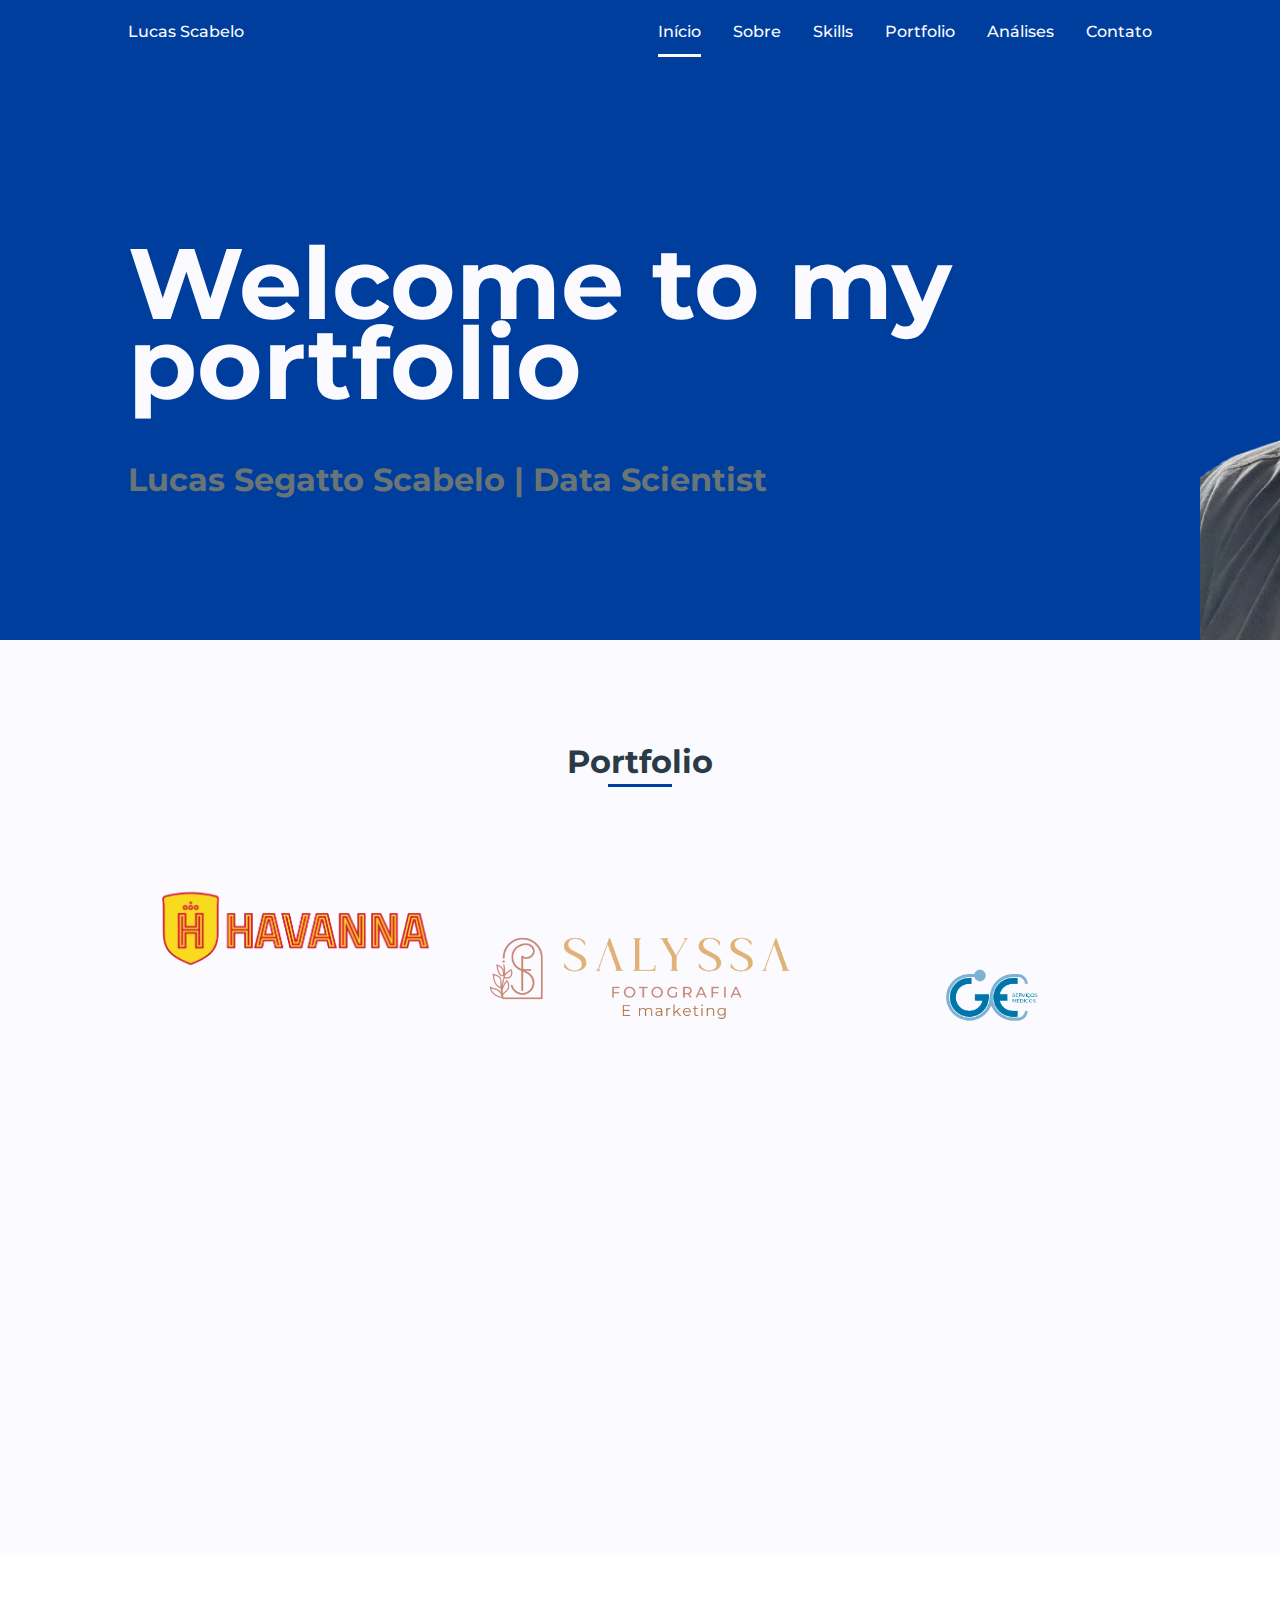
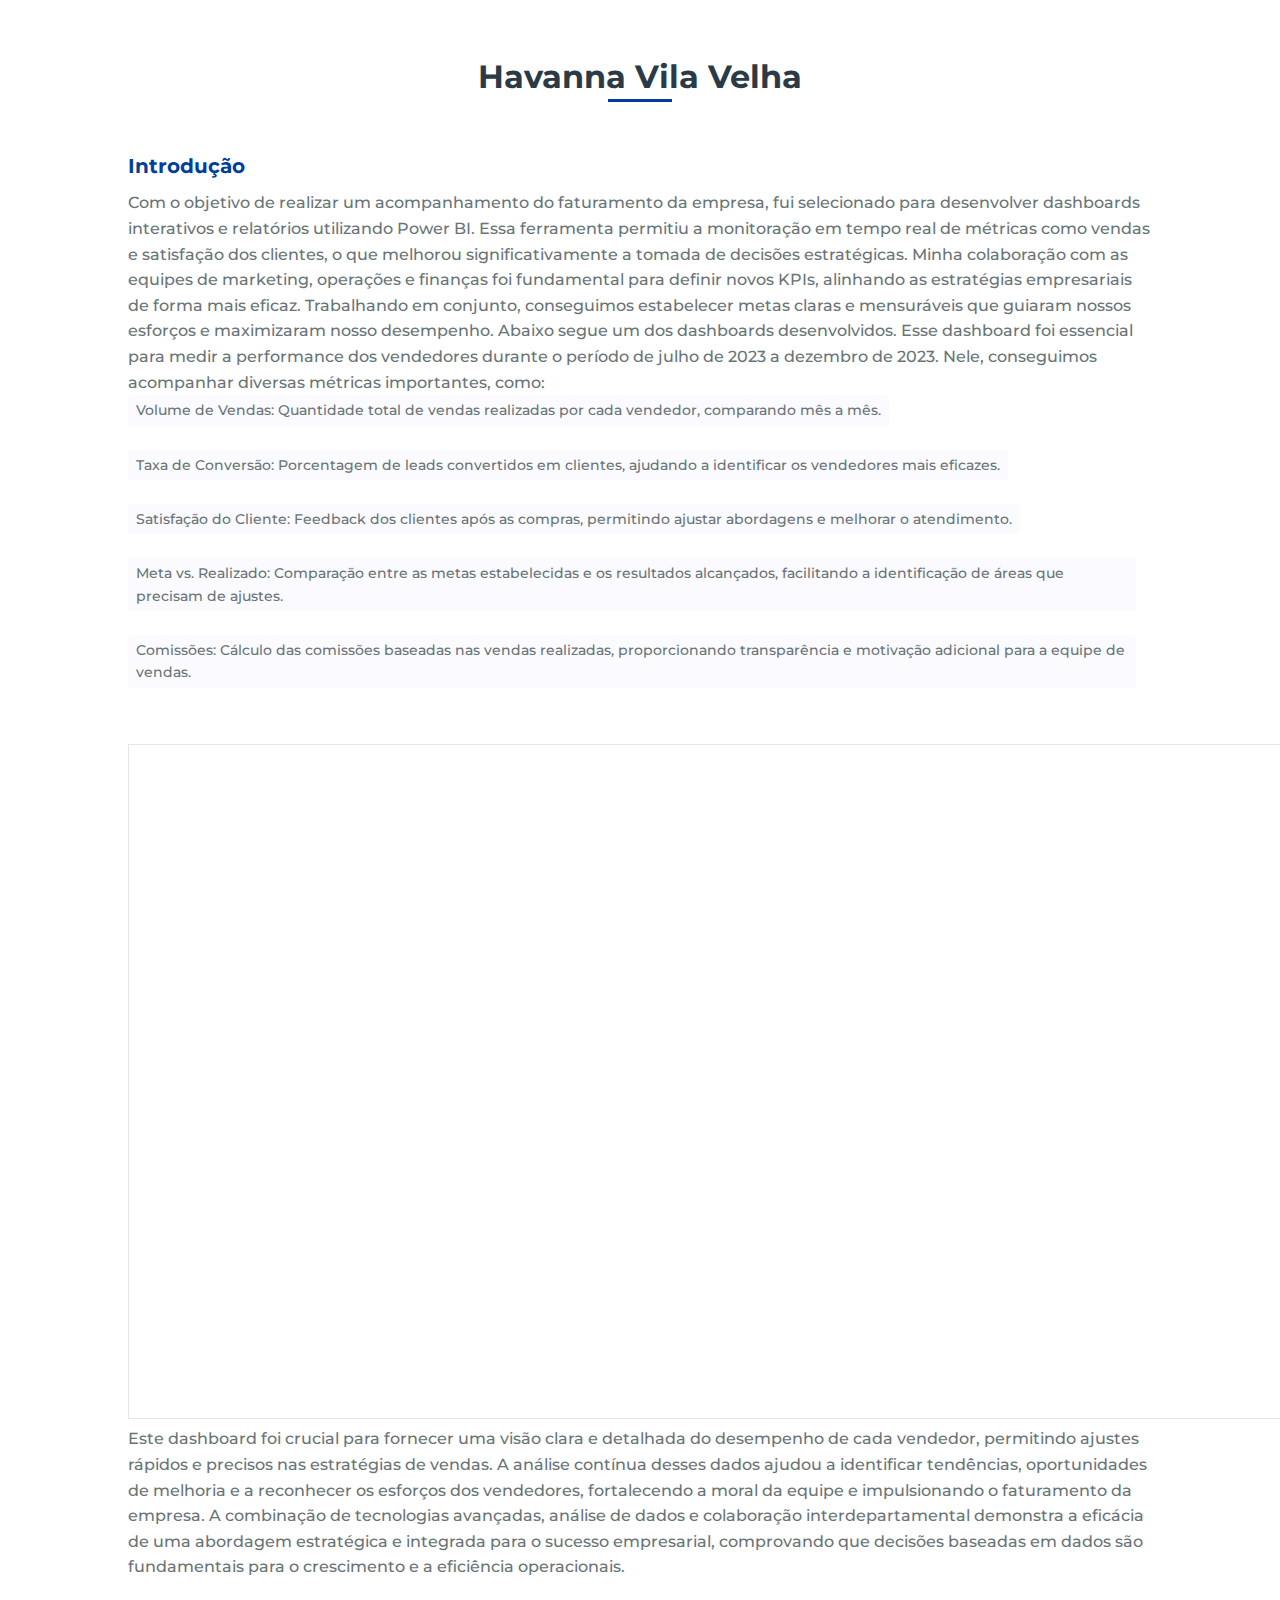
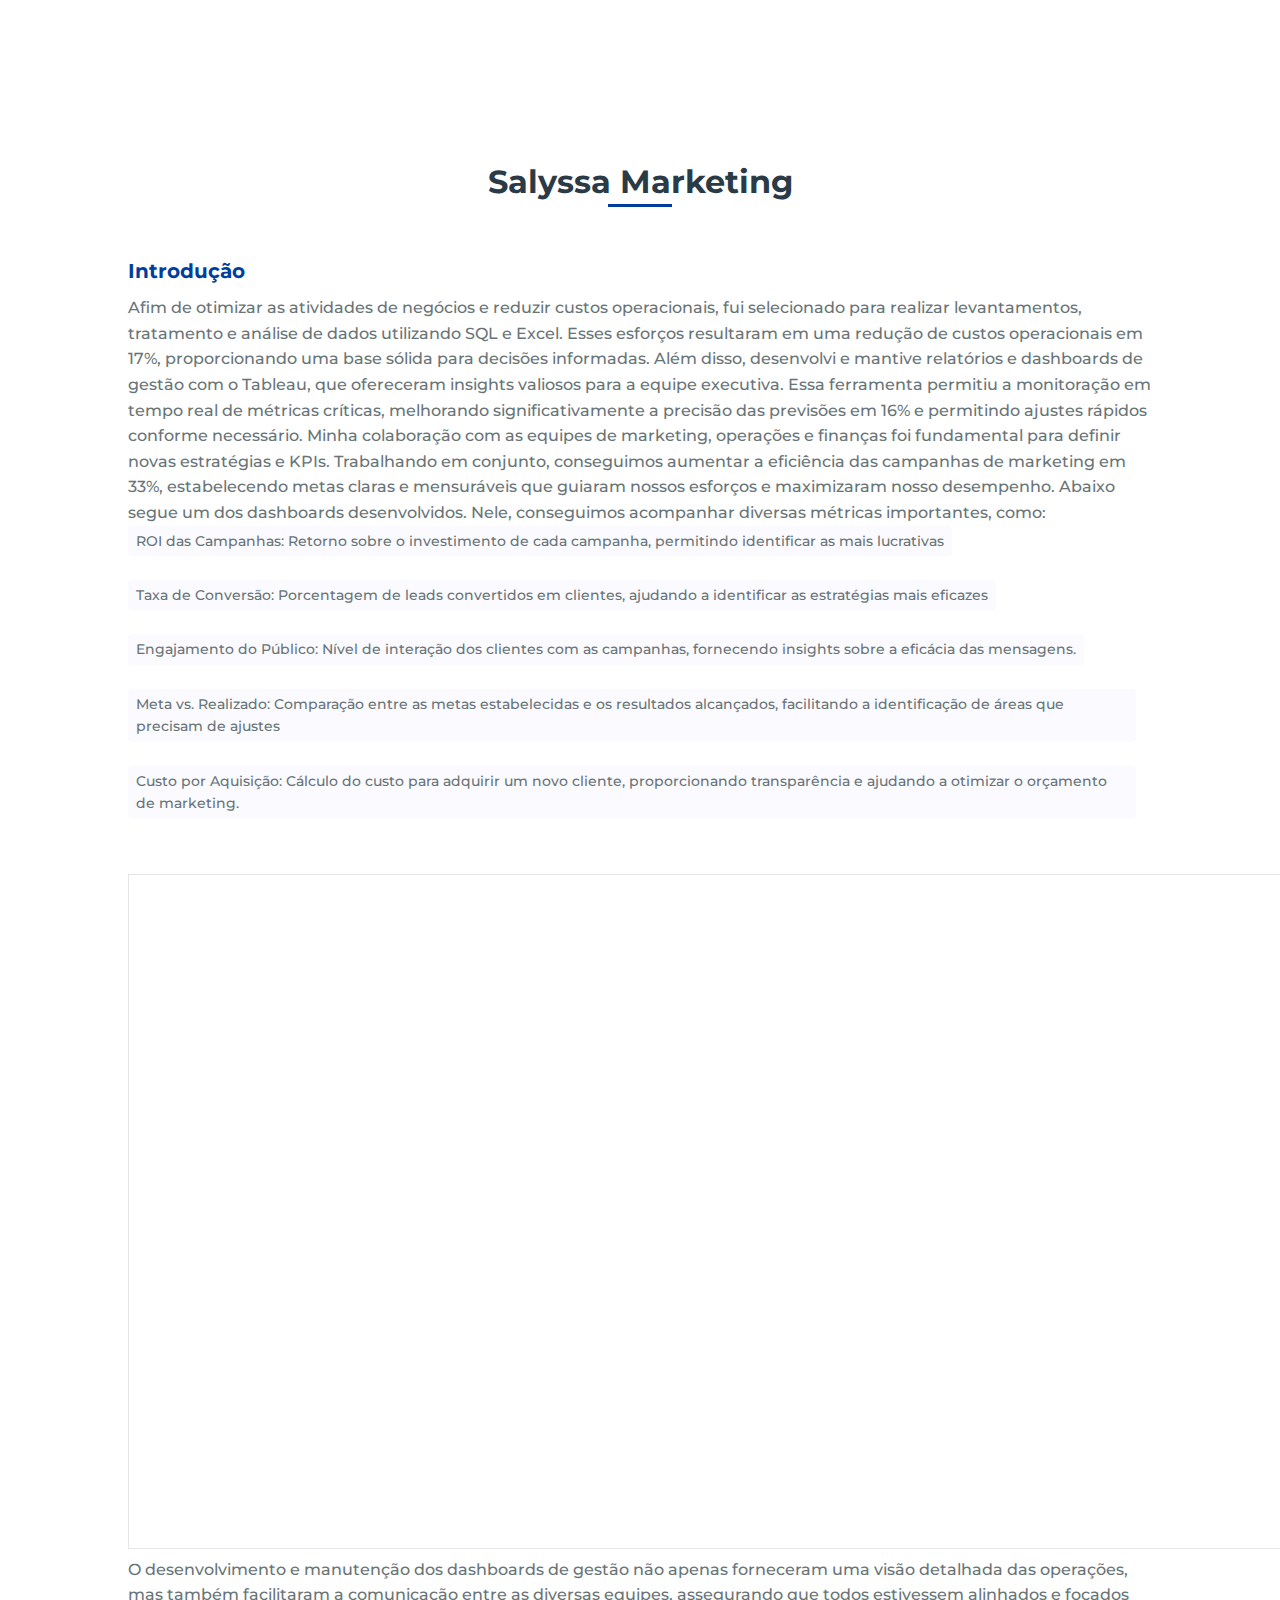
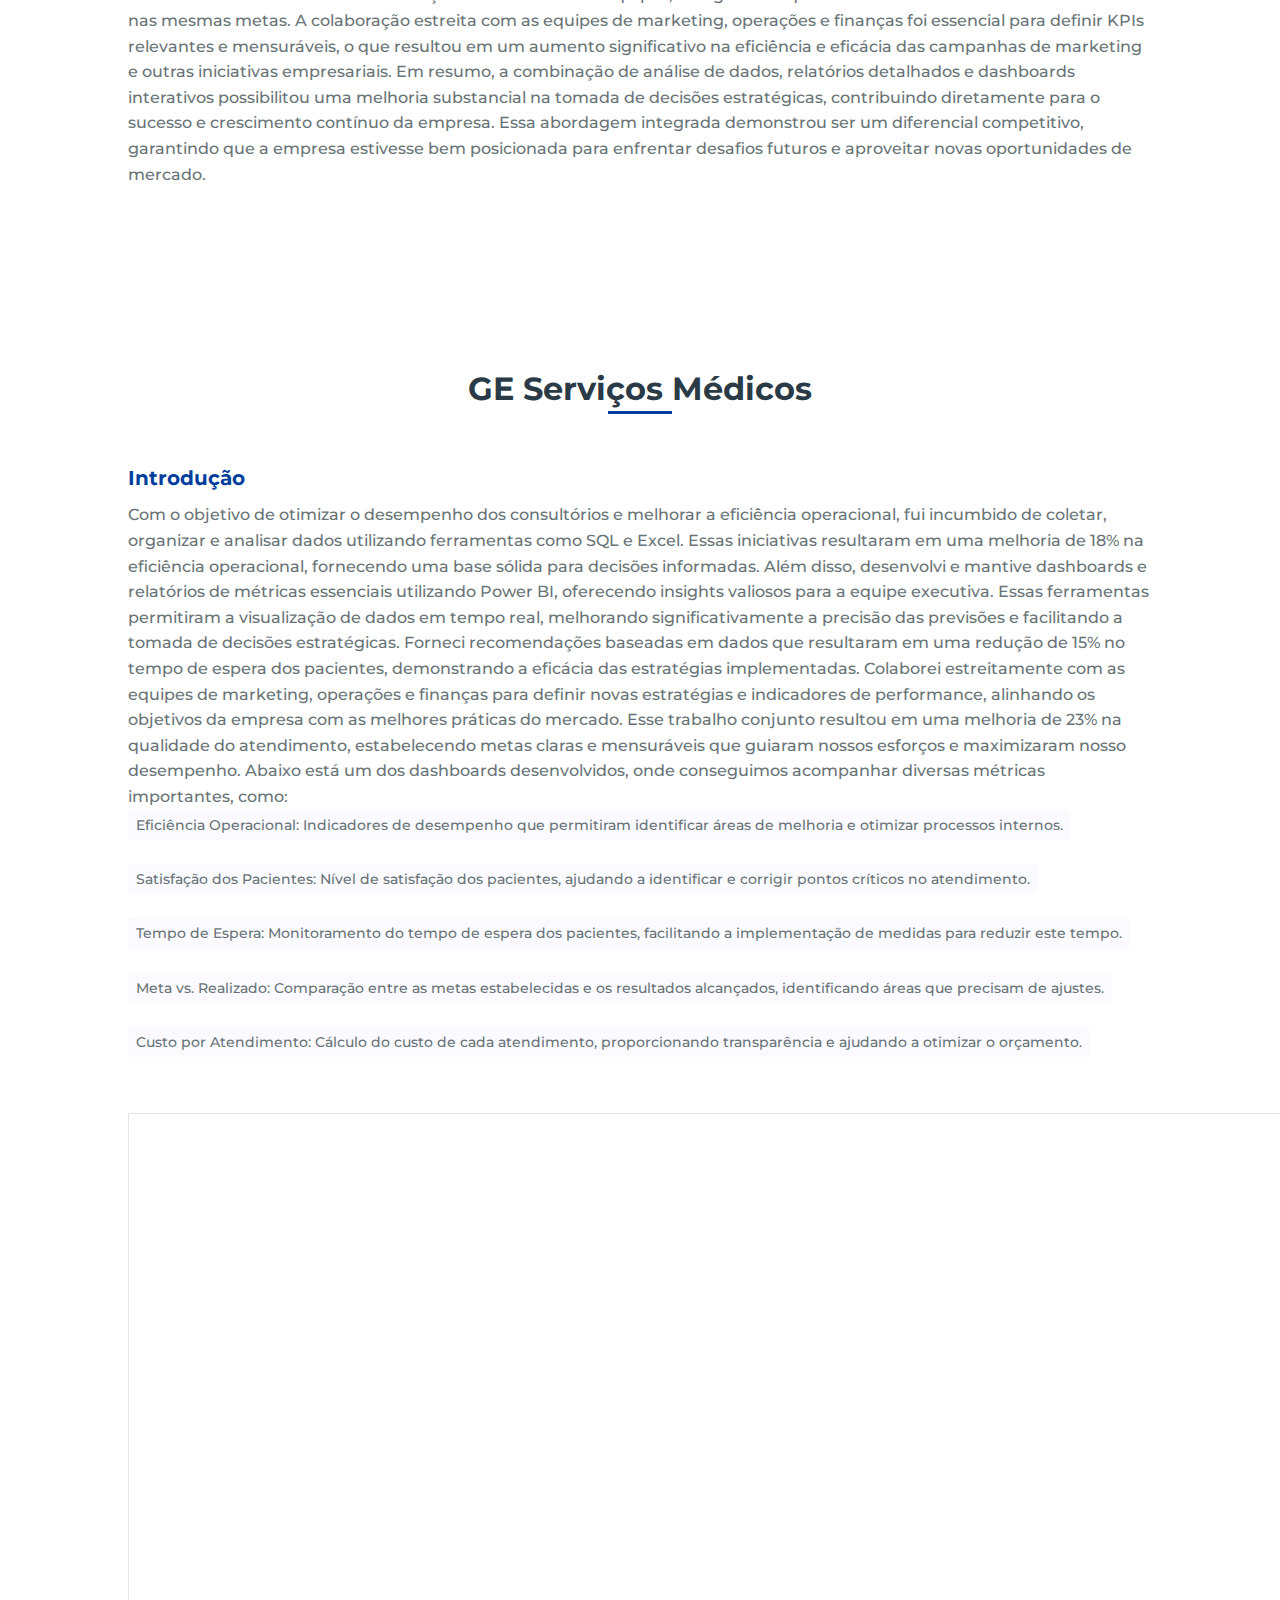
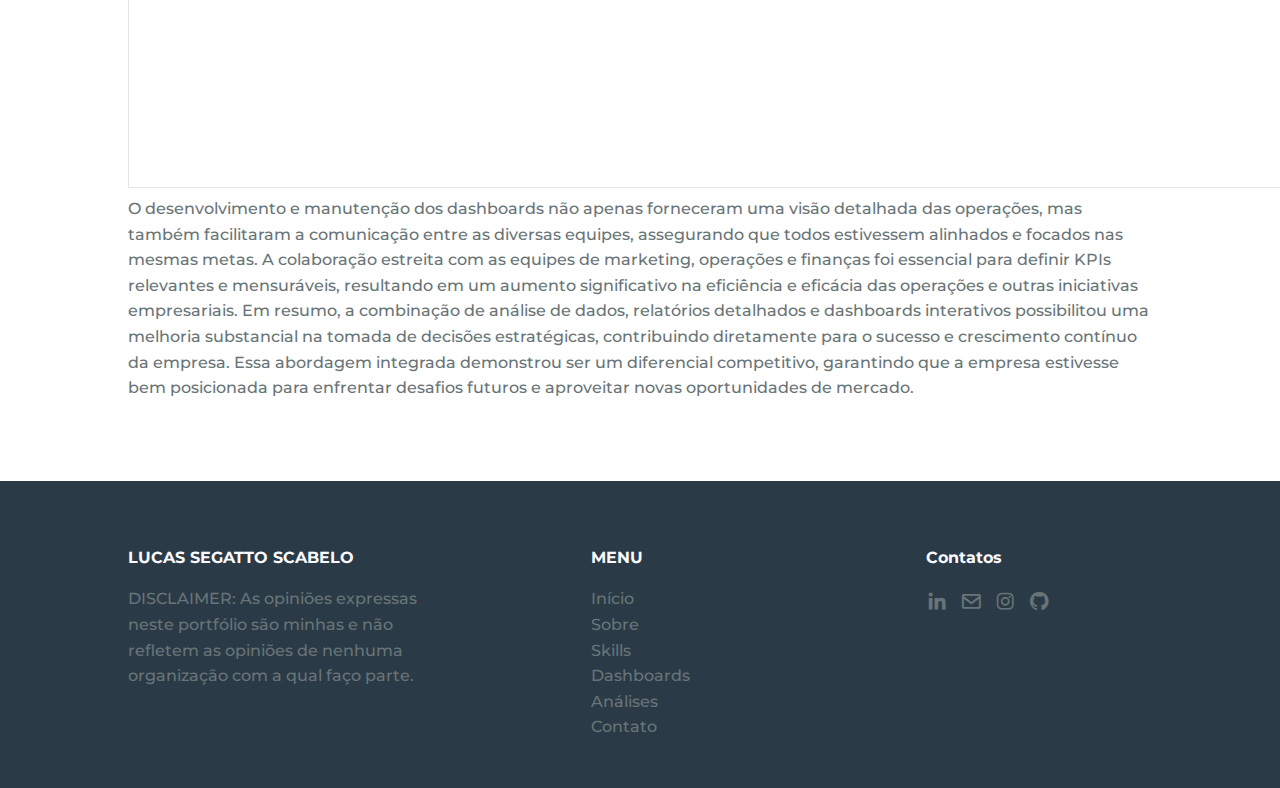
==== commit 98d279a1: "Add files via upload" ====
--- a/portfolio.html
+++ b/portfolio.html
@@ -19,7 +19,7 @@
     <header class="l-header">
         <nav class="nav bd-grid">
             <div>
-                <a href="#" class="nav__logo">Lucas Scabelo</a>
+                <a href="index.html#home" class="nav__logo">Lucas Scabelo</a>
             </div>
 
             <div class="nav__menu" id="nav-menu">
--- a/styles.css
+++ b/styles.css
@@ -265,9 +265,9 @@
 
 /* ===== JOB =====*/
 .job__container{
-    justify-items: center;
+    justify-items: safe;
     row-gap: 2rem;
-    text-align: center;
+    text-align:start;
 }
 
 .job__subtitle{
@@ -280,8 +280,8 @@
 }
 .job__figma iframe{
   border: 1px solid rgba(0, 0, 0, 0.1);
-  width: 1600px;
-  height: 900px;
+  width: 1200px;
+  height: 675px;
 }
 
 .job__name{
@@ -504,6 +504,13 @@
     .contact__form {
         width: 100%;
     }
+
+    .job__figma iframe{
+        width: 100px;
+        height: 100px;
+        border: 2px solid #000; /* Define a moldura */
+        border-radius: 8px; /* Define bordas arredondadas */
+    }
 }
 
 /* Para dispositivos de tamanho médio (largura mínima de 768px) */
